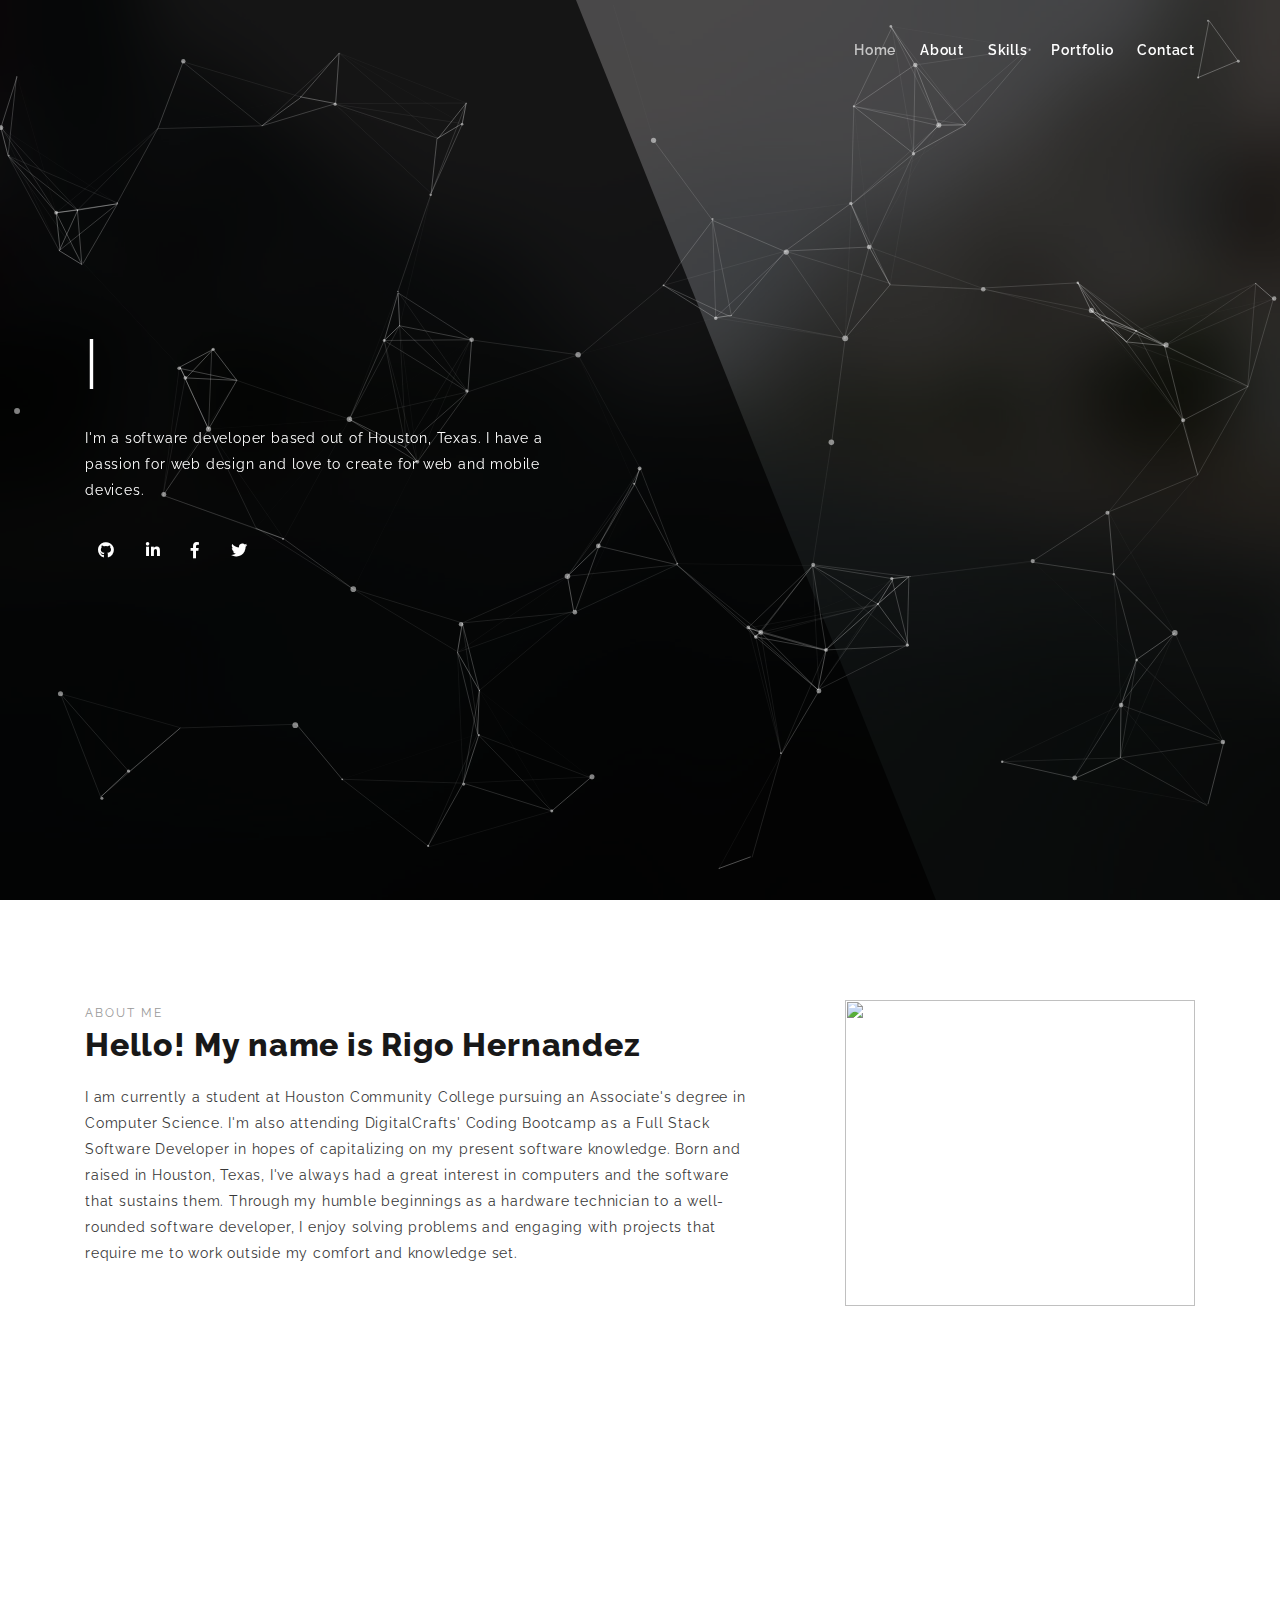
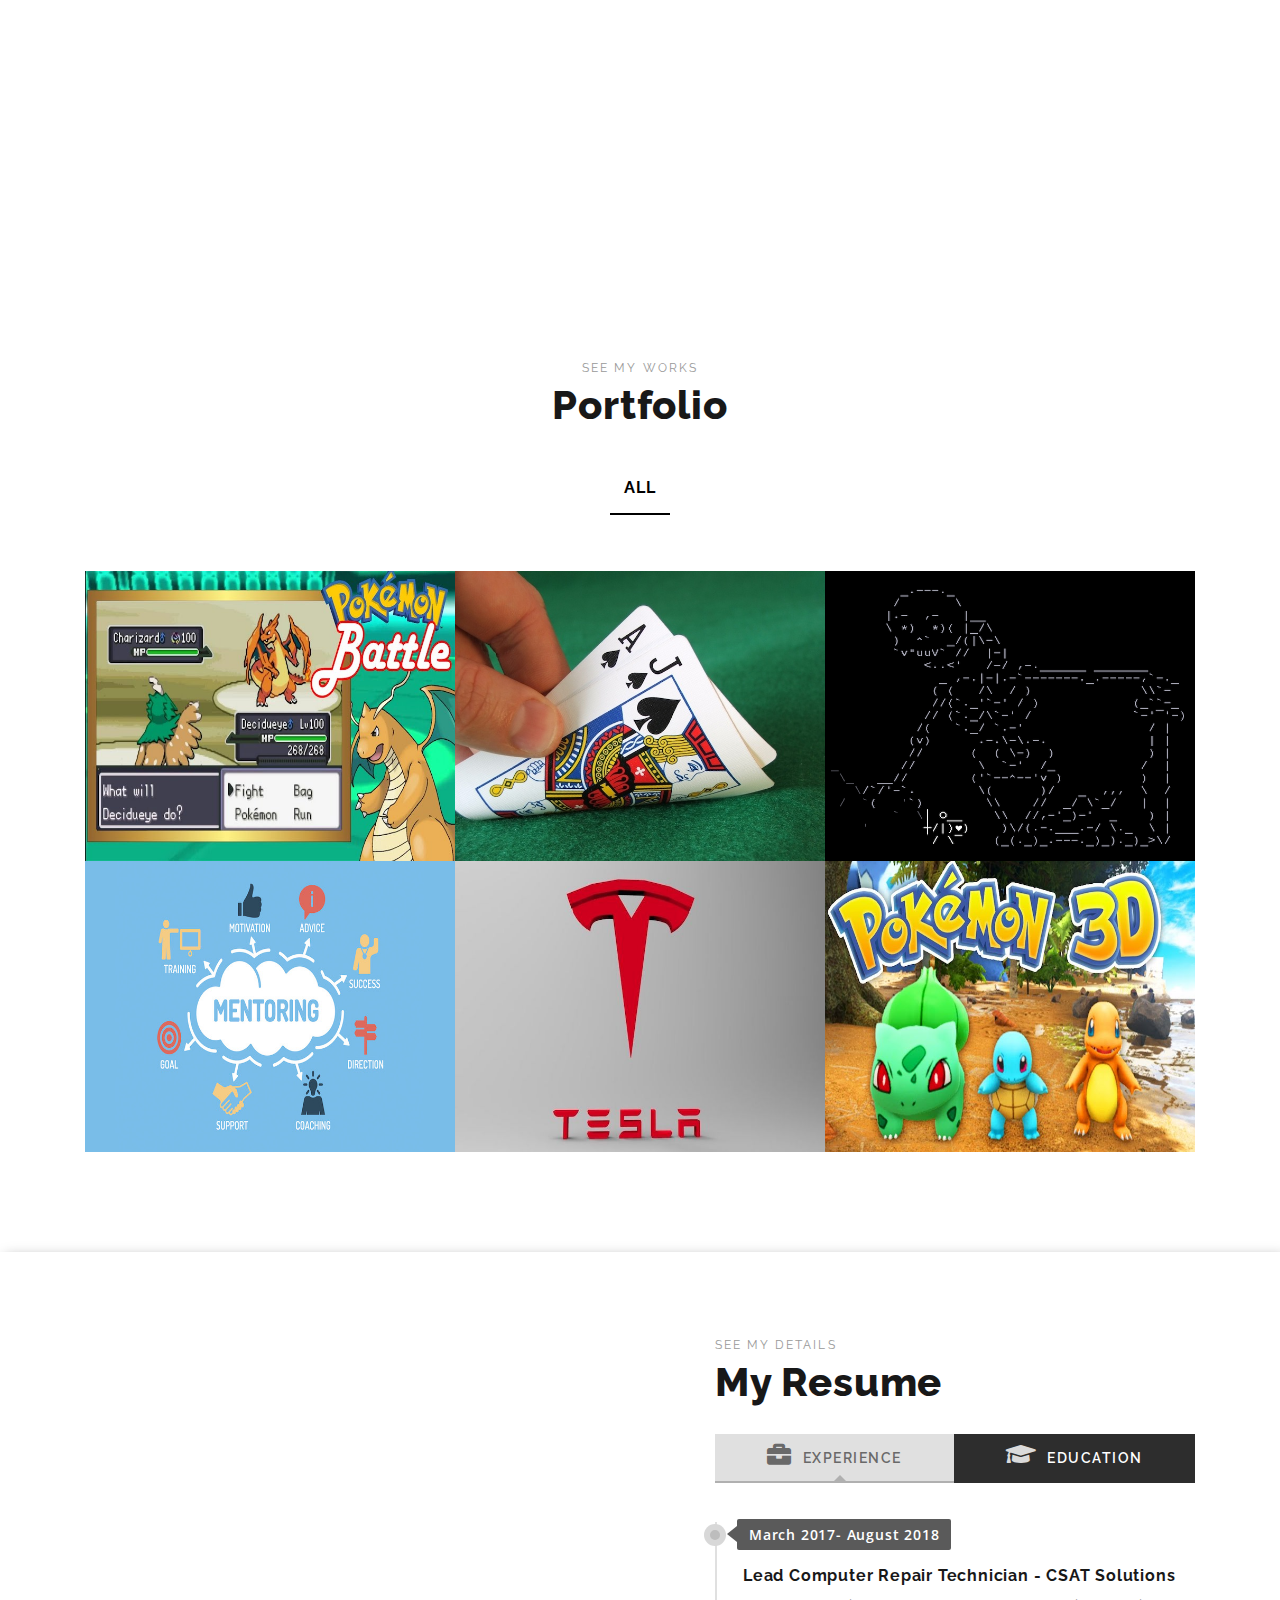
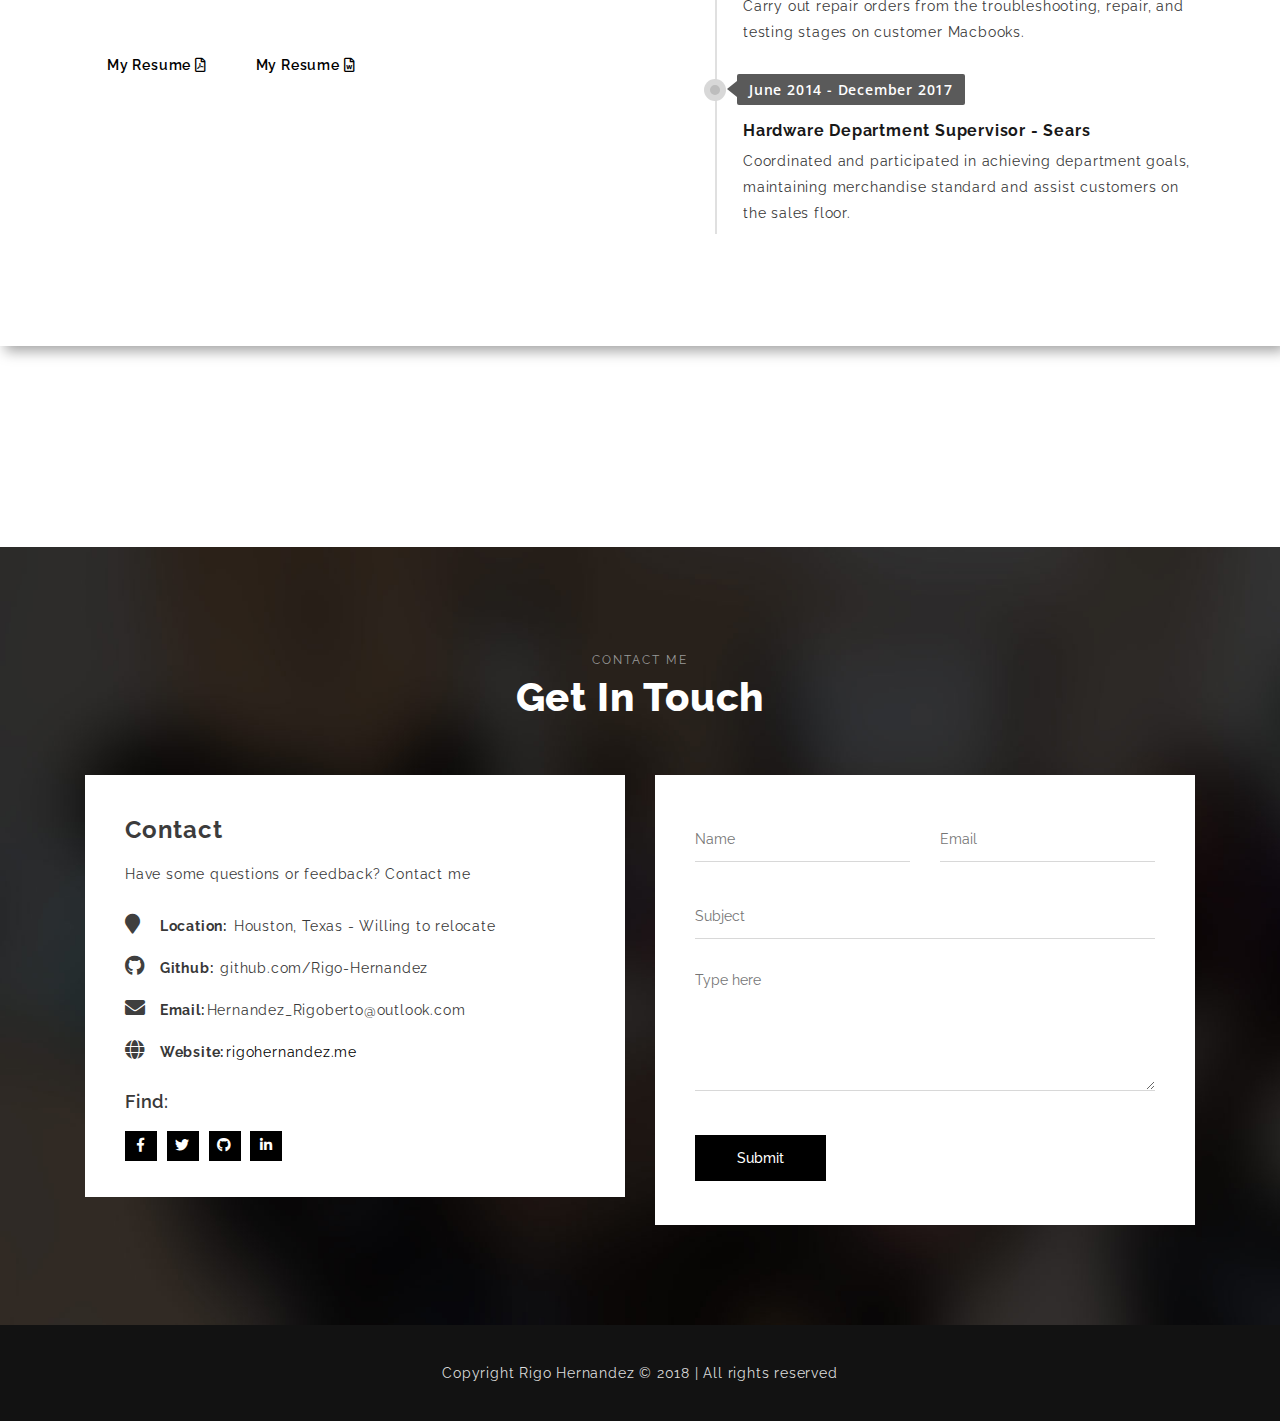
==== Portfolio/index.html @ 1bea9c2d "PDF" ====
<!DOCTYPE html>
<html lang="en">

<head>
    <meta charset="utf-8">
    <meta http-equiv="X-UA-Compatible" content="IE=edge">
    <meta name="viewport" content="width=device-width, initial-scale=1.0">
    <meta name="description" content="Avita is a personal portfolio HTML template with clean and elegant design">
    <meta name="keywords" content="dark, html, one page, bootstrap,design, creative, onepage, clean, modern,blog,business,parallax">
    <title>Rigo Hernandez.</title>
    <!--css styles-->
    <link rel="stylesheet" href="css/bootstrap.min.css">
    <link rel="stylesheet" href="css/font-awesome.min.css">
    <link rel="stylesheet" href="css/magnific-popup.css">
    <link rel="stylesheet" href="css/lightbox.css">
    <link href="https://fonts.googleapis.com/css?family=Open+Sans:400,400i,600,600i,700,700i,800,800i%7CRaleway:400,400i,500,500i,600,600i,700,700i,800,800i" rel="stylesheet">
    <link rel="stylesheet" href="css/owl.carousel.min.css">
    <link rel="stylesheet" href="css/owl.theme.default.css">
    <link rel="stylesheet" href="css/slicknav.min.css">
    <link rel="stylesheet" href="css/reset.css">
    <link rel="stylesheet" href="css/style.css">
    <link rel="stylesheet" href="css/responsive.css">
    <link rel="stylesheet" href="css/animate.min.css">
    <link rel="stylesheet" href="https://cdn.rawgit.com/konpa/devicon/df6431e323547add1b4cf45992913f15286456d3/devicon.min.css">
    <!---title logo icon-->
    <link rel="shortcut icon" href="images/code.svg" />
    <!-- Respond.js IE8 support media queries -->
    <!--[if lt IE 9]>
            <script src="https://oss.maxcdn.com/respond/1.4.2/respond.min.js"></script>
    <![endif]-->
</head>


<body>
    <!-- Start Preloader -->
    <div class="preloader">
        <div class="preloader-img"></div>
    </div>
    <!-- End Preloader -->

    <!-- Start scroll-top button -->
    <div id="scroll-top-area">
        <a href="#"><span>Scroll Top</span><i class="fas fa-arrow-right"></i></a>
    </div>
    <!-- End scroll-top button -->

    <!--Start Header-->
    <header>
        <div class="container">
            <div class="row">
                <div class="col-md-3">
                    <!-- <a href="index.html" class="logo"> -->
                        <!-- <img src="images/name.gif" data-dark="images/Rigo.png" alt="logo"> -->
                    <!-- </a> -->
                </div>
                <div class="col-md-9">
                    <nav class="menu single-page-nav" id="menu">
                        <ul>
                            <li><a class="home" href="#welcome-area">Home</a></li>
                            <li><a href="#about">About</a></li>
                            <li><a href="#service">Skills</a></li>
                            <li><a href="#portfolio">Portfolio</a></li>
                            <!-- <li><a href="#client-testimonial">Testimonial</a></li> -->
                            <!-- <li><a href="#blog">Blog</a></li> -->
                            <li><a href="#contact">Contact</a></li>
                        </ul>
                    </nav>
                </div>
            </div>
        </div>
    </header>
    <!--End Header-->

    <!--Start Welcome Section-->
    <section class="welcome-area animated-text" id="welcome-area">
        <div class="particle particle-default-bg">
            <div id="particles-js"></div>
            <div class="bg-overlay"></div>
            <div class="welcome-overlay"></div>
            <div class="display-table">
                <div class="display-content">
                    <div class="container">
                        <div class="row">
                            <div class="col-md-12">
                                <div class="welcome-text">
                                    <div class="type-wrap">
                                        <div id="typed-strings">
                                            <h1>I'm <span>Rigo Hernandez</span></h1>
                                            <h1>I'm a <span>Full Stack Developer</span></h1>
                                        </div>
                                        <span id="typed"></span>
                                    </div>
                                    <p>
                                        I'm a software developer based out of Houston, Texas. I have a passion for web design and love to create for web and mobile devices.</p>
                                    <div class="social-icons">
                                        <a href="https://github.com/Rigo-Hernandez"><i class="fab fa-github"></i></a>
                                        <a href="https://www.linkedin.com/in/rigo-hernandez-75509217a/"><i class="fab fa-linkedin-in"></i></a>
                                        <a href="https://www.facebook.com/rigo.hernandez.7509"><i class="fab fa-facebook-f"></i></a>
                                        <a href="https://twitter.com/Rigo_Hernandez2"><i class="fab fa-twitter"></i></a>
                                    </div>
                                </div>
                            </div>
                        </div>
                    </div>
                </div>
            </div>
        </div>
    </section>
    <!--End Welcome Section-->

    <!--Start About Section-->
    <section class="about padding-style1" id="about">
        <div class="container">
            <div class="row">
                <div class="col-lg-8 col-md-12">
                    <div class="about-text">
                        <p class="title-small">ABOUT ME</p>
                        <h4 class="section-title">
                            Hello! My name is Rigo Hernandez
                        </h4>
                        <p class="about-text">
                            I am currently a student at Houston Community College pursuing an Associate's degree in Computer Science. I'm also attending DigitalCrafts' Coding Bootcamp as a Full Stack Software Developer in hopes of capitalizing on my present software knowledge. Born and raised in Houston, Texas, I've always had a great interest in computers and the software that sustains them. Through my humble beginnings as a hardware technician to a well-rounded software developer, I enjoy solving problems and engaging with projects that require me to work outside my comfort and knowledge set.
                        </p>
                        <!-- <div class="skills">
                            <div class="progressbar-area">
                                <h6>Html</h6>
                                <div class="progress">
                                    <div class="progress-bar prog1" role="progressbar" aria-valuenow="80" aria-valuemin="0" aria-valuemax="100" data-progress="80%">
                                        <span>80%</span>
                                    </div>
                                </div>
                                <h6>Css</h6>
                                <div class="progress">
                                    <div class="progress-bar prog2" role="progressbar" aria-valuenow="90" aria-valuemin="0" aria-valuemax="100" data-progress="94%">

                                        <span>90%</span>
                                    </div>
                                </div>
                                <h6>JavaScript</h6>
                                <div class="progress">
                                    <div class="progress-bar prog3" role="progressbar" aria-valuenow="86" aria-valuemin="0" aria-valuemax="100" data-progress="86%">

                                        <span>86%</span>
                                    </div>
                                </div>
                            </div>
                        </div> -->
                    </div>
                </div>
                <div class="col-lg-4 col-md-12">
                    <div class="about-img">
                        <img src="images/Profilepic.png" alt="" class="img-responsive">
                        <div class="img-overlay"></div>
                    </div>
                </div>
            </div>
        </div>
    </section>
    <!--End About Section-->


    <!--Start Services Section-->
    <section class="service padding-style1" id="service">
            <h4 style="padding-left: 45%" class="section-title">Skills</h4>
        <div id="skills" class="container">
            <i id="skills" class="devicon-javascript-plain colored "></i>
            <i id="skills" class="devicon-jquery-plain-wordmark colored"></i>
            <i id="skills" class="devicon-postgresql-plain-wordmark colored"></i>
            <i id="skills" class="devicon-nodejs-plain colored"></i>
            <i id="skills" class="devicon-amazonwebservices-plain-wordmark colored"></i>
            <i id="skills" class="devicon-react-original-wordmark colored"></i>
            <br>
            <div id="skills2" class="container"></div>
            <i id="skills" class="devicon-html5-plain-wordmark colored"></i>
            <i id="skills" class="devicon-css3-plain-wordmark colored"></i>
            <i id="skills" class="devicon-python-plain-wordmark colored"></i>
            <i id="skills" class="devicon-express-original-wordmark"></i>
            <i id="skills" class="devicon-swift-plain colored"></i>
            <i id="skills" class="devicon-bootstrap-plain-wordmark colored"></i>
            <div class="row">
                <div class="col-md-12 col-xl-12">
                    <div class="service-header">
                        <!-- <p class="title-small">WHAT I DO</p> -->
                        <!-- <h4 class="section-title">Skills</h4> -->
                        <!-- <p>Sed ut perspiciatis unde omnis iste natus error sit voluptatem accusantium doloremque laudantium totam rem aperiam eaque ipsa quae ab illo inventore veritatis et quasi architecto beatae.</p>
                            <a href="#portfolio" class="btn-style3 service-btn">SEE MY WORKS</a> -->
                    </div>
                </div>
                <!-- <div class="col-md-6"> -->
                    <!---->
                    <!-- <div id="owl-demo-service" class="owl-carousel owl-theme"> -->
                        <!--Start Service Single Item area-->
                        <!-- <div class="item">
                            <div class="service-item">
                                <span><i class="fa fa-pen" aria-hidden="true"></i></span>
                                <p class="content-title">Web Design</p>
                                <div class="content-description">
                                    <p>Lorem ipsum dolor sit amet consectetur adipiscing elit</p>
                                </div>
                            </div>
                        </div> -->
                        <!--End Service Single Item area-->
                        <!--Start Service Single Item area-->
                        <!-- <div class="item">
                            <div class="service-item">
                                <span><i class="fa fa-leaf" aria-hidden="true"></i></span>
                                <p class="content-title">Logo Design</p>
                                <div class="content-description">
                                    <p>Lorem ipsum dolor sit amet consectetur adipiscing elit</p>
                                </div>
                            </div>
                        </div> -->
                        <!--End Service Single Item area-->
                        <!--Start Service Single Item area-->
                        <!-- <div class="item">
                            <div class="service-item">
                                <span><i class="fa fa-camera" aria-hidden="true"></i></span>
                                <p class="content-title">Photography</p>
                                <div class="content-description">
                                    <p>Lorem ipsum dolor sit amet consectetur adipiscing elit</p>
                                </div>
                            </div>
                        </div> -->
                        <!--End Service Single Item area-->
                        <!--Start Service Single Item area-->
                        <!-- <div class="item">
                            <div class="service-item">
                                <span><i class="fa fa-cube" aria-hidden="true"></i></span>
                                <p class="content-title">Branding</p>
                                <div class="content-description">
                                    <p>Lorem ipsum dolor sit amet consectetur adipiscing elit</p>
                                </div>
                            </div>
                        </div> -->
                        <!--End Service Single Item area-->
                    <!-- </div> -->

                <!-- </div> -->
            </div>
        </div>
    </section>
    <!--End Services Section-->


    <!--Start Portfolio Section-->
    <section class="portfolio padding-style1" id="portfolio">
        <div class="portfolio-header">
            <p class="title-small">SEE MY WORKS</p>
            <h4 class="section-title">Portfolio</h4>
        </div>
        <div class="portfolio-content">
            <div class="container">
                <div class="row">
                    <div class="col-md-12 col-sm-12">
                        <div class="portfolio-content-head">
                            <ul class="controls">
                                <li class="filter" data-filter="all">ALL</li>
                                <!-- <li class="filter" data-filter=".design">DESIGN</li>
                                <li class="filter" data-filter=".development">DEVELOPMENT</li>
                                <li class="filter" data-filter=".plugin">PLUGIN</li>
                                <li class="filter" data-filter=".photography">PHOTOGRAPHY</li> -->
                            </ul>
                        </div>
                    </div>
                    <div class="col-md-12 col-sm-12 col-xs">
                        <div class="portfolio-content-items">
                            <div class="row">
                                <div class="col-md-4 col-sm-6 col-xs-12 mix design">
                                    <div class="portfolio-item">
                                        <div class="portfolio-img">
                                            <img src="images/portfolio/pokemon.jpg" alt="portfolio" class="img-responsive">
                                        </div>
                                        <div class="portfolio-overlay">
                                            <div class="overlay-content">
                                                <div class="overlay-content-item">
                                                    <p class="category">Pokemon Arena is a turn-based pokemon battle simulator built with JavaScript and REST APIs</p>
                                                    <a href="https://github.com/Rigo-Hernandez/Pokemon-Arena">
                                                        <div class="magnify-icon">
                                                            <p><span><i class="fa fa-link" aria-hidden="true"></i></span></p>
                                                        </div>
                                                    </a>
                                                    <a href="images/portfolio/pokemonBattle.png" data-lightbox="image-1">
                                                        <div class="magnify-icon">
                                                            <p><span><i class="fa fa-search" aria-hidden="true"></i></span></p>
                                                        </div>
                                                    </a>
                                                </div>
                                            </div>
                                        </div>
                                    </div>
                                </div>
                                <div class="col-md-4 col-sm-6 col-xs-12 mix plugin">
                                    <div class="portfolio-item">
                                        <div class="portfolio-img">
                                            <img src="images/portfolio/Blackjack21.jpg" alt="portfolio" class="img-responsive">
                                        </div>
                                        <div class="portfolio-overlay">
                                            <div class="overlay-content">
                                                <div class="overlay-content-item">
                                                    <p class="category">A simple blackjack game built with JavaScript and jQuery</p>
                                                    <a href="https://github.com/Rigo-Hernandez/Blackjack">
                                                        <div class="magnify-icon">
                                                            <p><span><i class="fa fa-link" aria-hidden="true"></i></span></p>
                                                        </div>
                                                    </a>
                                                    <a href="images/portfolio/Blackjack.png" data-lightbox="image-2">
                                                        <div class="magnify-icon">
                                                            <p><span><i class="fa fa-search" aria-hidden="true"></i></span></p>
                                                        </div>
                                                    </a>
                                                </div>
                                            </div>
                                        </div>
                                    </div>
                                </div>
                                <div class="col-md-4 col-sm-6 col-xs-12 mix photography">
                                    <div class="portfolio-item">
                                        <div class="portfolio-img">
                                            <img src="images/portfolio/RPGcover.png" alt="portfolio" class="img-responsive">
                                        </div>
                                        <div class="portfolio-overlay">
                                            <div class="overlay-content">
                                                <div class="overlay-content-item">
                                                    <p class="category">A simple RPG game built using Python and Pygame </p>
                                                    <a href="https://github.com/Rigo-Hernandez/RPG">
                                                        <div class="magnify-icon">
                                                            <p><span><i class="fa fa-link" aria-hidden="true"></i></span></p>
                                                        </div>
                                                    </a>
                                                    <a href="images/portfolio/RPG.png" data-lightbox="image-3">
                                                        <div class="magnify-icon">
                                                            <p><span><i class="fa fa-search" aria-hidden="true"></i></span></p>
                                                        </div>
                                                    </a>
                                                </div>
                                            </div>
                                        </div>
                                    </div>
                                </div>
                                <div class="col-md-4 col-sm-6 col-xs-12 mix design">
                                    <div class="portfolio-item">
                                        <div class="portfolio-img">
                                            <img src="images/portfolio/Mentoring.jpg" alt="portfolio" class="img-responsive">
                                        </div>
                                        <div class="portfolio-overlay">
                                            <div class="overlay-content">
                                                <div class="overlay-content-item">
                                                    <p class="category">WeMentor is social platform that assist high school students in finding a mentor built with JavaScript, PostgreSQL, Socket.IO and Passport.</p>
                                                    <a href="https://github.com/Rigo-Hernandez/Full-Stack-Project">
                                                        <div class="magnify-icon">
                                                            <p><span><i class="fa fa-link" aria-hidden="true"></i></span></p>
                                                        </div>
                                                    </a>
                                                    <a href="images/portfolio/MentorSite.png" data-lightbox="image-4">
                                                        <div class="magnify-icon">
                                                            <p><span><i class="fa fa-search" aria-hidden="true"></i></span></p>
                                                        </div>
                                                    </a>
                                                </div>
                                            </div>
                                        </div>
                                    </div>
                                </div>
                                <div class="col-md-4 col-sm-6 col-xs-12 mix development">
                                    <div class="portfolio-item">
                                        <div class="portfolio-img">
                                            <img src="images/portfolio/Tesla.jpg" alt="portfolio" class="img-responsive">
                                        </div>
                                        <div class="portfolio-overlay">
                                            <div class="overlay-content">
                                                <div class="overlay-content-item">
                                                    <p class="category">A Tesla mockup page built using JavaScript, Express, EJS, and Socket.io</p>
                                                    <a href="https://github.com/Rigo-Hernandez/Express">
                                                        <div class="magnify-icon">
                                                            <p><span><i class="fa fa-link" aria-hidden="true"></i></span></p>
                                                        </div>
                                                    </a>
                                                    <a href="images/portfolio/Teslapage.png" data-lightbox="image-5">
                                                        <div class="magnify-icon">
                                                            <p><span><i class="fa fa-search" aria-hidden="true"></i></span></p>
                                                        </div>
                                                    </a>
                                                </div>
                                            </div>
                                        </div>
                                    </div>
                                </div>
                                <div class="col-md-4 col-sm-6 col-xs-12 mix development">
                                    <div class="portfolio-item">
                                        <div class="portfolio-img">
                                            <img src="images/portfolio/pokemon3d.jpg" alt="portfolio" class="img-responsive">
                                        </div>
                                        <div class="portfolio-overlay">
                                            <div class="overlay-content">
                                                <div class="overlay-content-item">
                                                    <p class="category">Poke3D is an iOS augmented reality application using ARkit2 and Swift. </p>
                                                    <a href="https://github.com/Rigo-Hernandez/Poke3D">
                                                        <div class="magnify-icon">
                                                            <p><span><i class="fa fa-link" aria-hidden="true"></i></span></p>
                                                        </div>
                                                    </a>
                                                    <a href="images/portfolio/Poke3D.PNG" data-lightbox="image-6">
                                                        <div class="magnify-icon">
                                                            <p><span><i class="fa fa-search" aria-hidden="true"></i></span></p>
                                                        </div>
                                                    </a>
                                                </div>
                                            </div>
                                        </div>
                                    </div>
                                </div>
                            </div>
                        </div>
                    </div>
                </div>
            </div>
        </div>
    </section>
    <!--End Portfolio Section-->


    <!--Start Personal-detail Section-->
    <section class="personal-detail" id="personal-detail">
        <div class="detail-container">
            <div class="personal-detail-content">
                <div class="detail-overlay"></div>
                <div class="container">
                    <div class="row">
                        <div class="col-md-6 col-sm-12">
                            <div class="details-heading-area">
                                <div class="detail-table-row">
                                    <div class="detail-table-cell">
                                        <h4>Need a copy?</h4>
                                        <p>Below you can download a copy of my resume, I have attached a PDF and Word version for your convenience. </p>
                                        <a href="/Portfolio/FInal Resume/Hernandez, Rigo Updated.pdf" download="Rigo Resume PDF" class="btn-style3 resume-btn">My Resume  <i class="far fa-file-pdf"></i></a>
                                        <a href="/Portfolio/FInal Resume/Hernandez, Rigo Updated.docx" download="Rigo Resume Word" class="btn-style3 resume-btn">My Resume  <i class="far fa-file-word"></i></a>
                                    </div>
                                </div>
                            </div>
                        </div>
                        <div class="col-md-6 col-sm-12">
                            <div class="detail-content-area padding-style2">
                                <div class="detail-header">
                                    <p class="title-small">SEE MY DETAILS</p>
                                    <h4 class="section-title">My Resume</h4>
                                </div>
                                <div class="detail-contents">
                                    <nav>
                                        <div class="nav nav-tabs nav-fill" id="nav-tab" role="tablist">
                                            <a class="nav-item nav-link active" id="nav-home-tab" data-toggle="tab" href="#nav-home" role="tab" aria-controls="nav-home" aria-selected="true"><i class="fas fa-briefcase"></i>Experience</a>
                                            <a class="nav-item nav-link" id="nav-profile-tab" data-toggle="tab" href="#nav-profile" role="tab" aria-controls="nav-profile" aria-selected="false"><i class="fas fa-graduation-cap"></i>Education</a>
                                        </div>
                                    </nav>
                                    <div class="tab-content detail-tab">
                                        <div class="tab-pane fade show active" id="nav-home" role="tabpanel" aria-labelledby="nav-home-tab">
                                            <div class="detail-item">
                                                <span class="deatil-year">March 2017- August 2018</span>
                                                <h6 class="deatil-title">Lead Computer Repair Technician - CSAT Solutions</h6>
                                                <p class="detail-text">Carry out repair orders from the troubleshooting, repair, and testing stages on customer Macbooks.</p>
                                            </div>
                                            <div class="detail-item">
                                                <span class="deatil-year">June 2014 - December 2017</span>
                                                <h6 class="deatil-title">Hardware Department Supervisor - Sears</h6>
                                                <p class="detail-text">Coordinated and participated in achieving department goals, maintaining merchandise standard and assist customers on the sales floor.</p>
                                            </div>
                                        </div>
                                        <div class="tab-pane fade" id="nav-profile" role="tabpanel" aria-labelledby="nav-profile-tab">
                                            <div class="detail-item">
                                                <span class="deatil-year">2018 - Current</span>
                                                <h6 class="deatil-title">DigitalCrafts - Coding Bootcamp</h6>
                                                <p class="detail-text">Immersive 16 week full stack web development coding bootcamp in Houston, Texas.</p>
                                            </div>
                                            <div class="detail-item">
                                                <span class="deatil-year">2017- Current</span>
                                                <h6 class="deatil-title">Houston Community College</h6>
                                                <p class="detail-text">Current student pursuing his associate's degree in Computer Science.</p>
                                            </div>
                                        </div>
                                    </div>
                                </div>
                            </div>
                        </div>
                    </div>
                </div>
            </div>
        </div>
    </section>
    <!--End personal-detail Section-->


    <!--Start Client Testimonial Section Area-->
    <!-- <section class="client-testimonial padding-style1" id="client-testimonial">
        <div class="testimonial-header">
            <p class="title-small">TESTIMONIAL</p>
            <h4 class="section-title">What People Say</h4>
        </div>
        <div class="client-area">
            <div class="container">
                <div class="row">
                    <div id="owl-demo-testimonial" class="owl-carousel owl-theme"> -->
                        <!--Start Client Single design area-->
                        <!-- <div class="item">
                            <div class="client-img">
                                <img src="images/client/img1.jpg" alt="client">
                            </div>
                            <div class="testimonial-content">
                                <div class="quote-text">
                                    <p>
                                        <i class="fa fa-quote-left" aria-hidden="true"></i>
                                        <span>Facilisis eu iaculis suspendisse congue auctor parturient consectetur nec gravida parturient.</span>
                                        <i class="fa fa-quote-right" aria-hidden="true"></i>
                                    </p>
                                    <div class="client-identity">
                                        <p class="name">OLIVIA GOMEZ</p>
                                    </div>
                                </div>
                            </div>
                        </div> -->
                        <!--End Client Single design area-->
                        <!--Start Client Single design area-->
                        <!-- <div class="item">
                            <div class="client-img">
                                <img src="images/client/img2.jpg" alt="client">
                            </div>
                            <div class="testimonial-content">
                                <div class="quote-text">
                                    <p>
                                        <i class="fa fa-quote-left" aria-hidden="true"></i>
                                        <span>Facilisis eu iaculis suspendisse congue auctor parturient consectetur nec gravida parturient.</span>
                                        <i class="fa fa-quote-right" aria-hidden="true"></i>
                                    </p>
                                    <div class="client-identity">
                                        <p class="name">JOHN GOMEZ</p>
                                    </div>
                                </div>
                            </div>
                        </div> -->
                        <!--End Client Single design area-->
                        <!--Start Client Single design area-->
                        <!-- <div class="item">
                            <div class="client-img">
                                <img src="images/client/img3.jpg" alt="client">
                            </div>
                            <div class="testimonial-content">
                                <div class="quote-text">
                                    <p>
                                        <i class="fa fa-quote-left" aria-hidden="true"></i>
                                        <span>Facilisis eu iaculis suspendisse congue auctor parturient consectetur nec gravida parturient.</span>
                                        <i class="fa fa-quote-right" aria-hidden="true"></i>
                                    </p>
                                    <div class="client-identity">
                                        <p class="name">SILVIA GOMEZ</p>
                                    </div>
                                </div>
                            </div>
                        </div> -->
                        <!--End Client Single design area-->
                        <!--Start Client Single design area-->
                        <!-- <div class="item">
                            <div class="client-img">
                                <img src="images/client/img1.jpg" alt="client">
                            </div>
                            <div class="testimonial-content">
                                <div class="quote-text">
                                    <p>
                                        <i class="fa fa-quote-left" aria-hidden="true"></i>
                                        <span>Facilisis eu iaculis suspendisse congue auctor parturient consectetur nec gravida parturient.</span>
                                        <i class="fa fa-quote-right" aria-hidden="true"></i>
                                    </p>
                                    <div class="client-identity">
                                        <p class="name">OLIVIA GOMEZ</p>
                                    </div>
                                </div>
                            </div>
                        </div> -->
                        <!--End Client Single design area-->
                        <!--Start Client Single design area-->
                        <!-- <div class="item">
                            <div class="client-img">
                                <img src="images/client/img2.jpg" alt="client">
                            </div>
                            <div class="testimonial-content">
                                <div class="quote-text">
                                    <p>
                                        <i class="fa fa-quote-left" aria-hidden="true"></i>
                                        <span>Facilisis eu iaculis suspendisse congue auctor parturient consectetur nec gravida parturient.</span>
                                        <i class="fa fa-quote-right" aria-hidden="true"></i>
                                    </p>
                                    <div class="client-identity">
                                        <p class="name">JOHN GOMEZ</p>
                                    </div>
                                </div>
                            </div>
                        </div> -->
                        <!--End Client Single design area-->
                        <!--Start Client Single design area-->
                        <!-- <div class="item">
                            <div class="client-img">
                                <img src="images/client/img3.jpg" alt="client">
                            </div>
                            <div class="testimonial-content">
                                <div class="quote-text">
                                    <p>
                                        <i class="fa fa-quote-left" aria-hidden="true"></i>
                                        <span>Facilisis eu iaculis suspendisse congue auctor parturient consectetur nec gravida parturient.</span>
                                        <i class="fa fa-quote-right" aria-hidden="true"></i>
                                    </p>
                                    <div class="client-identity">
                                        <p class="name">SILVIA GOMEZ</p>
                                    </div>
                                </div>
                            </div>
                        </div> -->
                        <!--End Client Single design area-->
                    <!-- </div>
                </div>
            </div>
        </div>
    </section> -->
    <!--End Client Testimonial Section Area-->


    <!--Start FunFact Section Area-->
    <section class="fun-fact fun-area padding-style1" id="fun-fact">
        <div class="container">
            <div class="row">
                <div class="col-xs-12 col-sm-6 col-md-3">
                    <!--Start fun-item Area-->
                    <!-- <div class="fun-item">
                        <div class="count item-one">
                            <h3><span class="counter">15</span></h3>
                            <span class="count-underline"></span>
                            <h6>Awards Received</h6>
                        </div>
                    </div> -->
                    <!--End fun-item Area-->
                </div>
                <div class="col-xs-12 col-sm-6 col-md-3">
                    <!--Start fun-item Area-->
                    <!-- <div class="fun-item">
                        <div class="count item-two">
                            <h3><span class="counter">250</span></h3>
                            <span class="count-underline"></span>
                            <h6>Projects Finished</h6>
                        </div>
                    </div> -->
                    <!--End fun-item Area-->
                </div>
                <div class="col-xs-12 col-sm-6 col-md-3">
                    <!--Start fun-item Area-->
                    <!-- <div class="fun-item">
                        <div class="count item-three">
                            <h3><span class="counter">3000</span></h3>
                            <span class="count-underline"></span>
                            <h6>Happy Clients</h6>
                        </div>
                    </div> -->
                    <!--End fun-item Area-->
                </div>
                <div class="col-xs-12 col-sm-6 col-md-3">
                    <!--Start fun-item Area-->
                    <!-- <div class="fun-item">
                        <div class="count item-four">
                            <h3><span class="counter">503</span></h3>
                            <span class="count-underline"></span>
                            <h6>Downloads</h6>
                        </div>
                    </div> -->
                    <!--End fun-item Area-->
                </div>
            </div>
        </div>
    </section>
    <!--End FunFact Section Area-->


    <!--Start Blog Section Area-->
    <!-- <section class="blog padding-style1" id="blog">
        <div class="blog-header">
            <p class="title-small">SEE MY BLOG</p>
            <h4 class="section-title">Latest News</h4>
        </div>
        <div class="blog-content">
            <div class="container">
                <div class="row">
                    <div class="col-md-12 col-sm-12">
                        <div class="blog-single-item blog-item-margin row">
                            <div class="blog-img left col-md-12 col-lg-6">
                                <img src="images/blog/blog-img1.jpg" alt="blog1" class="img-responsive">
                            </div>
                            <div class="blog-text col-md-12 col-lg-6">
                                <p class="blog-title">Single Blog Post Title Goes Here</p>
                                <p class="blog-detail">
                                    <span>Date:</span>09-11-18
                                    <span>|</span> Posted By <span>Kevin Watson</span>
                                </p>
                                <p class="blog-description">Lorem ipsum dolor sit amet, consectetur adipiscing elit, sed do eiusmod tempor incididunt ut labore et dolore magna aliqua. Ut enim ad minim veniam, quis nostrud exercitation ullamco laboris eiusmod tempor incididunt ut labore et dolore magna aliqua...
                                </p>
                                <a href="#" class="read-more">READ MORE<i class="fas fa-angle-double-right"></i></a>
                            </div>
                        </div>
                    </div>
                </div>
                <div class="row">
                    <div class="col-md-12 col-sm-12">
                        <div class="blog-single-item blog-item-margin row">
                            <div class="blog-text col-md-12 col-lg-6">
                                <p class="blog-title">Single Blog Post Title Goes Here</p>
                                <p class="blog-detail">
                                    <span>Date:</span>09-11-18
                                    <span>|</span> Posted By <span>Kevin Watson</span>
                                </p>
                                <p class="blog-description">Lorem ipsum dolor sit amet, consectetur adipiscing elit, sed do eiusmod tempor incididunt ut labore et dolore magna aliqua. Ut enim ad minim veniam, quis nostrud exercitation ullamco laboris eiusmod tempor incididunt ut labore et dolore magna aliqua...
                                </p>
                                <a href="#" class="read-more">READ MORE<i class="fas fa-angle-double-right"></i></a>
                            </div>
                            <div class="blog-img right col-md-12 col-lg-6">
                                <img src="images/blog/blog-img2.jpg" alt="blog1" class="img-responsive">
                            </div>
                        </div>
                    </div>
                </div>
            </div>
        </div>
    </section> -->
    <!--End Blog Section Area-->


    <!--Start Newsletter Section-->
    <!-- <section class="newsletter" id="newsletter">
        <div class="container">
            <div class="row">
                <div class="newsletter-form">
                    <form id="mc-form">
                        <input type="email" id="mc-email" class="newsletter-email" placeholder="Type your email here">
                        <button type="submit" class="submit-btn btn-style2">
                            <span>Subscribe</span>
                        </button>
                        <label for="mc-email"></label>
                    </form>
                </div>
            </div>
        </div>
    </section> -->
    <!--End Newsletter Section-->

    <!--Start Contact Section-->
    <section class="contact padding-style1" id="contact">
        <div class="contact-header">
            <p class="title-small">CONTACT ME</p>
            <h4 class="section-title">Get In Touch</h4>
        </div>
        <div class="contact-content">
            <div class="container">
                <div class="row">
                    <div class="col-lg-6 col-md-12 col-sm-12">
                        <div class="contact-detail">
                            <h6>Contact</h6>
                            <p class="contact-text">Have some questions or feedback? Contact me  </p>
                            <p class="adress">
                                <i class="fa fa-map-marker" aria-hidden="true"></i>
                                <span>Location:</span>
                                <span class="adress-loc">Houston, Texas - Willing to relocate</span>
                            </p>
                            <p class="phone">
                                <i class="fab fa-github" aria-hidden="true"></i>
                                <span>Github:</span> github.com/Rigo-Hernandez
                            </p>
                            <p class="email">
                                <i class="fas fa-envelope" aria-hidden="true"></i>
                                <span>Email:</span>Hernandez_Rigoberto@outlook.com
                            </p>
                            <p>
                                <i class="fa fa-globe" aria-hidden="true"></i>
                                <span>Website:</span><a href="rigohernandez.me">rigohernandez.me</a>
                            </p>
                            <div class="social-icons">
                                <p>Find:</p>
                                <a href="https://www.facebook.com/rigo.hernandez.7509"><i class="fab fa-facebook-f"></i></a>
                                <a href="https://twitter.com/Rigo_Hernandez2"><i class="fab fa-twitter"></i></a>
                                <a href="https://github.com/Rigo-Hernandez"><i class="fab fa-github"></i></a>
                                <a href="https://www.linkedin.com/in/rigo-hernandez-75509217a/"><i class="fab fa-linkedin-in"></i></a>
                            </div>
                        </div>
                    </div>
                    <div class="col-lg-6 col-md-12 col-sm-12">
                        <div class="contact-form">
                            <form class="contact-form-area" action="contact.php" method="post">
                                <div class="row">
                                    <div class="col-md-6">
                                        <input type="text" name="name" placeholder="Name" id="form-name">
                                    </div>
                                    <div class="col-md-6">
                                        <input type="text" name="email" placeholder="Email" id="form-email">
                                    </div>
                                </div>
                                <div class="row">
                                    <div class="col-md-12">
                                        <input type="text" name="subject" placeholder="Subject" id="form-subject">
                                    </div>
                                </div>
                                <div class="row">
                                    <div class="col-md-12">
                                        <textarea placeholder="Type here" name="message" id="form-message"></textarea>
                                        <input type="submit" class="submit-btn btn-style1 clearfix" value="Submit" id="contact-submit">
                                        <div class="result"></div>
                                    </div>
                                </div>
                            </form>
                        </div>
                    </div>
                </div>
            </div>
        </div>
    </section>
    <!--End Contact Section-->

    <!--Start Footer-->
    <footer>
        <div class="container">
            <div class="row">
                <div class="col-md-12">
                    <div class="copyright">
                        <p>Copyright Rigo Hernandez © 2018 | All rights reserved</p>
                    </div>
                </div>
            </div>
        </div>
    </footer>
    <!--End Footer-->

    <!--javascript-->
    <script src="js/jquery.min.js "></script>
    <script src="js/bootstrap.min.js"></script>
    <script src="js/jquery.slicknav.min.js "></script>
    <script src="js/owl.carousel.min.js "></script>
    <script src="js/particles.min.js"></script>
    <script src="js/app-particle.js"></script>
    <script src="js/jquery.waypoints.min.js "></script>
    <script src="js/jquery.ajaxchimp.min.js "></script>
    <script src="js/lightbox.js "></script>
    <script src="js/typed.min.js "></script>
    <script src="js/mixitup.min.js "></script>
    <script src="js/jquery.counterup.min.js "></script>
    <script src="js/jquery.singlePageNav.min.js "></script>
    <script src="js/main.js"></script>
</body>
---- Portfolio/css/style.css ----
/*------------------------------------
 *Author:FortunaTheme
 *Template:Avita
 *Version:1.0
 *-------------------------------------
 */

/*--------Table of Content----------
* 01.header
* 02.welcome section
* 03.about
* 04.service
* 05.portfolio
* 06.personal-detail
* 06.fun-fact
* 07.testimonial
* 08.blog
* 09.newsletter
* 10.contact
* 11.footer
*----------------------------------
*/

/*-----------------header-----------------*/

header {
  height: 100px;
  line-height: 100px;
  position: fixed;
  z-index: 99;
  width: 100%;
  top: 0;
  background: transparent;
  transition: all 0.4s;
}

header a .logo {
  display: inline-block;
  float: left;
}

header nav {
  float: right;
}

header nav ul li {
  display: inline-block;
  margin-left: -2px;
}

header nav ul li a {
  color: #fff;
  transition: all 0.2s;
  padding: 0px 12px;
  text-align: center;
  display: block;
  margin-left: -3px;
  font-weight: 600;
}

header nav ul li:nth-last-child(1) a {
  padding-right: 0px;
}

header nav ul li a.home.current {
  color: #c5c5c5 !important;
}

header nav ul li a.current {
  color: #8a8a8a !important;
}

header nav ul li a:focus {
  color: #ddd;
}

.slicknav_menu {
  display: none;
  height: 80px;
  background-color: #fff;
}

/*-----------------------welcome section------------------*/
.welcome-area {
  height: 100vh;
}

#skills{
font-size: 14vh;
letter-spacing: 8vh;
max-width: 100%;
white-space: nowrap;
overflow: auto;
line-height: 1.2;
}
#skills2{
  font-size: 14vh;
  letter-spacing: 8vh;
  max-width: 100%;
  white-space: nowrap;
  overflow: auto;
  }

.welcome-area .image-bg {
  position: relative;
  background-size: cover !important;
  background: url("../images/imageBg.jpg");
  width: 100%;
  height: 100%;
  background-repeat: no-repeat;
  background-attachment: fixed;
}
.welcome-area .image-bg .bg-overlay {
  width: 100%;
  height: 100%;
  background: rgba(0, 0, 0, 0.8);
  position: absolute;
  top: 0;
  left: 0;
}

.welcome-area .particle-default-bg {
  position: relative;
  background-size: cover !important;
  background: url("../images/particleBg.jpg");
  width: 100%;
  height: 100%;
  background-repeat: no-repeat;
  background-attachment: fixed;
  z-index: 2;
}

.welcome-area .snow-bg {
  position: relative;
  background-size: cover !important;
  background: url("../images/snowBg.jpg");
  width: 100%;
  height: 100%;
  background-repeat: no-repeat;
  background-attachment: fixed;
  z-index: 2;
}

.welcome-area .square-bg {
  position: relative;
  background-size: cover !important;
  background: url("../images/squareBg.jpg");
  width: 100%;
  height: 100%;
  background-repeat: no-repeat;
  background-attachment: fixed;
  z-index: 2;
}

.welcome-area .bg-overlay {
  width: 100%;
  height: 100%;
  background: rgba(0, 0, 0, 0.7);
  position: absolute;
  top: 0;
  left: 0;
  z-index: 3;
}

.welcome-overlay {
  width: 45%;
  height: 100%;
  background: rgba(0, 0, 0, 0.7);
  position: absolute;
  top: 0;
  left: 0;
  z-index: 2;
}
.welcome-overlay::after {
  content: "";
  width: 0;
  height: 0;
  border-style: solid;
  border-width: 100vh 0 0 40vh;
  border-color: transparent transparent transparent rgba(0, 0, 0, 0.7);
  position: absolute;
  left: 100%;
}

.welcome-area #particles-js {
  width: 100%;
  height: 99%;
  position: absolute;
  z-index: 4;
}

.welcome-area .video-bg {
  position: relative;
  height: 100%;
  width: 100%;
  z-index: 2;
}

.welcome-area .video-bg .bg-overlay {
  width: 100%;
  height: 100%;
  background: rgba(0, 0, 0, 0.7);
  position: absolute;
  top: 0;
  left: 0;
  z-index: 3;
}

.welcome-text {
  color: #fff;
  position: relative;
  z-index: 5;
}

.welcome-text h1,
.welcome-text #typed,
.welcome-text .typed-cursor {
  font-size: 48px;
  color: #fff;
  font-weight: 400;
  display: inline-block;
  line-height: 52px;
}

.welcome-text p {
  color: #fff;
  max-width: 500px;
  margin-bottom: 35px;
}
.welcome-text #typed span {
  font-weight: 700;
}

.welcome-area .type-wrap {
  margin-bottom: 35px;
  margin-top: 50px;
}

.welcome-area #typed {
  white-space: normal;
}

.welcome-text .social-icons a {
  color: #fff;
  font-size: 16px;
  padding: 0px 8px;
}

.welcome-text .social-icons a:hover {
  color: #c2bfbf;
}
.welcome-text .social-icons {
  margin-bottom: 50px;
}

.welcome-text a {
  margin: 0px 5px;
}
/*------------------About-----------------*/
.about h4 {
  text-align: left;
  margin: 0px;
  margin-bottom: 20px;
  font-size: 32px;
  font-weight: 800;
}

.about .title-small {
  text-align: left;
}

.about-text {
  margin-bottom: 40px;
}
.about-img {
  height: 100%;
  width: 100%;
  z-index: 0;
  position: relative;
}
.about-img img {
  height: 100%;
  width: 100%;
  position: relative;
  z-index: 2;
}

.about .img-overlay {
  background: rgba(0, 0, 0, 0.5);
  position: absolute;
  height: 100%;
  width: 100%;
  top: 0;
  z-index: 3;
  visibility: hidden;
  transition: all 0.5s;
  transform: scale(0);
}
.about .img-overlay::before {
  content: "";
  height: 130px;
  width: 130px;
  position: absolute;
  border-top: 1px solid #fff;
  border-left: 1px solid #fff;
  top: 18px;
  left: 18px;
}

.about .img-overlay::after {
  content: "";
  height: 130px;
  width: 130px;
  position: absolute;
  border-bottom: 1px solid #fff;
  border-right: 1px solid #fff;
  bottom: 18px;
  right: 18px;
}

.about-img:hover .img-overlay {
  visibility: visible;
  transform: scale(1);
}

.about .about-text {
  padding-right: 30px;
}

.about .skills {
  max-width: 80%;
}

.about .skills-content .progressbar-area h6 {
  margin-bottom: 21px;
  font-weight: 500;
  color: #6e6e6e;
  font-size: 15px;
}

.about .skills .progress-bar {
  background-color: #000;
  position: relative;
  overflow: visible;
  box-sizing: border-box;
  padding-top: 0;
  padding-left: 10px;
  text-align: left;
  color: #fff;
  box-shadow: none;
  font-size: 10px;
  line-height: 20px;
}

.about .skill-category {
  max-width: 80%;
  margin: 0 auto;
}

.about .skills .progress {
  overflow: visible;
  height: 4px;
  margin-top: 10px;
  margin-bottom: 40px;
  letter-spacing: 1px;
  text-transform: uppercase;
  border-radius: 0;
  background: #d7d7d7;
  box-shadow: none;
  font-weight: 400;
}
.about .skills .progressbar-area h6 {
  margin-bottom: 16px;
  font-weight: 600;
  font-size: 15px;
  color: #333;
}

.about .skills .progress-bar {
  width: 0%;
}
.about .skills .progress-bar span {
  position: absolute;
  top: -28px;
  right: -6px;
  display: inline-block;
  min-width: 25px;
  height: 22px;
  padding: 0 8px;
  text-align: center;
  letter-spacing: 0;
  color: #fff;
  background-color: #333;
  line-height: 21px;
  width: 36px;
}

.about .skills .progress-bar > span::before {
  position: absolute;
  bottom: -4px;
  left: 12px;
  display: block;
  width: 8px;
  height: 8px;
  content: "";
  transform: rotate(45deg);
  background-color: #333;
}
/*-----------------services section-----------------*/

.service {
  background: url("../images/serviceBg.jpg");
  background-size: cover;
  background-repeat: no-repeat;
  background-attachment: fixed;
}

.service .service-content {
  padding-top: 28px;
}

.service-header p {
  text-align: left;
  padding-right: 16px;
  color: #fff;
}

.service-header a {
  margin-top: 24px;
}
.service-header{
  padding-bottom: 25px;

}

.service .section-title {
  text-align: left;
  padding-bottom: 24px;
  text-align: left;
  margin: 0px;
  margin-bottom: 0px;
  margin-bottom: 0px;
  text-transform: capitalize;
  font-weight: 800;
  color: #fff;
}
.service .item {
  margin-left: 20px;
  background: #fff;
  padding: 20px;
}
.service-item {
  background: #fff;
  padding: 11px;
  border-radius: 2px;
  border: 1px solid #ddd;
}

.service .content-title {
  font-weight: 700;
  font-size: 16px;
  color: #424242;
  margin-bottom: 8px;
}

.service-item span {
  width: 62px;
  height: 62px;
  border: 2px solid rgba(101, 101, 101, 0.4);
  display: block;
  margin: 0 auto;
  border-radius: 40px;
  margin-bottom: 12px;
  background: #fcfcfc;
  transition: all 0.5s;
  margin-top: 6px;
}
.service-item i {
  color: #363636;
  line-height: 62px;
  font-size: 20px;
  transition: all 0.5s;
}
.service-item:hover span {
  width: 62px;
  height: 62px;
  border: 2px solid rgba(0, 0, 0, 0.4);
  background: #000;
  cursor: pointer;
}

.service-item:hover i {
  color: #fff;
}

.service .owl-theme .owl-dots .owl-dot span {
  border-radius: 0px;
}
.service .owl-stage-outer {
  margin-bottom: 36px;
  text-align: center;
}

.service .owl-theme .owl-nav [class*="owl-"] {
  color: #000;
  padding: 4px 11px;
  background: #fff;
  border-radius: 0px;
}

/*-----------------------Portfolio section-----------------*/
.portfolio .portfolio-content {
  padding-top: 24px;
}

.portfolio-content-head ul li {
  display: inline-block;
  cursor: pointer;
  padding: 12px 14px;
  font-weight: 700;
  color: #696969;
  margin: 0px 10px;
  transition: all 0.2s;
  font-size: 16px;
}

.portfolio-content-head ul li:hover {
  color: #000;
}

.portfolio .mixitup-control-active {
  color: #000 !important;
  border-bottom: 2px solid #000;
}

.portfolio .mix {
  display: inline-block;
}

.portfolio-item {
  position: relative;
}

.portfolio-content-items .row {
  margin-right: 0px;
  margin-left: 0px;
}

.portfolio-content-items .col-md-4,
.portfolio-content-item .col-sm-4 {
  padding-right: 0px;
  padding-left: 0px;
}

.portfolio-img {
  position: relative;
  z-index: 1;
  transition: all 0.5s;
  overflow: hidden;
}

.portfolio-img img {
  transition: all 0.5s;
  height: auto;
  width: 100%;
}

.portfolio-content-head {
  text-align: center;
  margin-bottom: 56px;
}

.portfolio-item:hover .portfolio-img img {
  transform: rotate(10deg) scale(1.4);
}

.portfolio-overlay {
  position: absolute;
  z-index: 2;
  top: 0;
  background: rgba(0, 0, 0, 0.7);
  width: 100%;
  height: 100%;
  text-align: center;
  visibility: hidden;
  transition: all 0.5s;
  transform: perspective(700px) rotateY(-90deg);
}

.portfolio-item:hover .portfolio-overlay {
  visibility: visible;
  transform: perspective(700px) rotateY(0deg);
}

.portfolio .overlay-content-item {
  transform: translateY(32%);
}

.portfolio-overlay .category {
  font-size: 16px;
  color: #fff;
  font-weight: 600;
  margin: 0 auto;
  width: 100%;
  margin-bottom: 20px;
}

.portfolio-overlay .magnify-icon {
  height: 200px;
  width: 40px;
  margin: 0 5px;
  display: inline-block;
  transition: all 0.25s;
  position: relative;
}

.portfolio .magnify-icon p {
  background: #929292;
  z-index: 10;
  height: 40px;
  width: 40px;
}

.portfolio-overlay .magnify-icon p:hover {
  background: #5f5f5f;
}

.portfolio-overlay .magnify-icon p span i {
  font-size: 15px;
  color: #fff;
  line-height: 40px;
}

/*---------------personal-detail---------------------*/

.personal-detail {
  background: url("../images/detailImg.jpg");
  background-size: cover;
  box-shadow: 5px 5px 13px #a2a2a2;
  background-size: cover;
  background-repeat: no-repeat;
  background-attachment: fixed;
}
.personal-detail .detail-overlay {
  background: #fff;
  position: absolute;
  right: 0;
  width: 50%;
  height: 100%;
}
.personal-detail .personal-detail-content {
  display: inline-block;
  width: 100%;
  position: relative;
}
.personal-detail .details-heading-area {
  color: #fff;
  display: table;
  vertical-align: middle;
  height: 100%;
}
.personal-detail .detail-table-cell {
  display: table-cell;
  vertical-align: middle;
}

.personal-detail .detail-table-row {
  display: table-row;
  height: 100%;
}
.personal-detail .details-heading-area h4 {
  color: #fff;
  font-weight: 800;
  margin-bottom: 16px;
}
.personal-detail .details-heading-area p {
  margin-bottom: 28px;
  padding-right: 48px;
}
.personal-detail .detail-header .section-title {
  text-align: left;
  padding-bottom: 28px;
  text-align: left;
  margin: 0px;
  margin-bottom: 0px;
  text-transform: capitalize;
  font-weight: 800;
}
.personal-detail .detail-header .title-small {
  text-align: left;
}
.personal-detail .nav-tabs {
  border-bottom: 0px;
}

.personal-detail .nav-tabs .nav-item.show .nav-link,
.personal-detail .nav-tabs .nav-link.active {
  color: #696969;
  background-color: #fff;
  border-bottom: 2px solid #b0b0b0;
  margin-top: 0px;
  background: #e0e0e0;
  position: relative;
}

.personal-detail .nav-tabs .nav-link.active::after {
  content: "";
  width: 0;
  height: 0;
  border-style: solid;
  border-width: 0 6px 6px 6px;
  border-color: transparent transparent #b0b0b0 transparent;
  position: absolute;
  bottom: 0;
  left: 50%;
}
.personal-detail .nav-link i {
  font-size: 24px;
  color: #dadada;
  padding-right: 10px;
}
.personal-detail .nav-tabs .nav-link.active i {
  color: #696969;
}
.personal-detail .nav-tabs .nav-link {
  border: 0px;
  font-size: 14px;
  font-weight: 600;
  color: #fff;
  text-transform: uppercase;
  letter-spacing: 1.5px;
  background: #2d2d2d;
  border-radius: 0px;
}

.personal-detail .nav-tabs {
  height: 48px;
}

.personal-detail .deatil-year {
  background: #5a5a5a;
  color: #fff;
  font-family: "Open Sans", sans-serif;
  padding: 6px 12px;
  height: 36px;
  width: 100px;
  text-align: center;
  position: relative;
  margin-left: 20px;
  font-weight: 600;
  border-radius: 2px;
}
.personal-detail .deatil-year::before {
  content: "";
  width: 0;
  height: 0;
  border-style: solid;
  border-width: 8px 10px 8px 0;
  border-color: transparent #5a5a5a transparent transparent;
  position: absolute;
  top: 7px;
  left: -10px;
}
.personal-detail .detail-text {
  padding-left: 26px;
  padding-top: 8px;
  padding-bottom: 8px;
}
.personal-detail .deatil-title {
  padding-left: 26px;
  font-size: 16px;
  font-weight: 700;
  padding-top: 18px;
}
.personal-detail .detail-item {
  margin-bottom: 24px;
  position: relative;
}
.personal-detail .tab-content.detail-tab {
  border-left: 2px solid rgba(99, 99, 99, 0.2);
  margin-top: 40px;
}

.personal-detail .detail-item::before {
  width: 22px;
  height: 22px;
  content: "";
  position: absolute;
  border-radius: 14px;
  border: 6px solid rgba(234, 234, 234, 0.6);
  top: 2px;
  left: -13px;
  background: #bdbdbd;
}
.personal-detail .detail-content-area {
  padding-left: 60px;
}

/*-------------------testimonial section---------------*/

.client-testimonial .client-area {
  padding-top: 28px;
}

.client-testimonial .sub-header {
  color: #fff;
}

.client-testimonial .testimonial-header {
  padding-bottom: 16px;
}

.client-testimonial .testimonial-title h3 {
  color: #e7e7e7;
}

.client-testimonial #owl-demo-testimonial .item {
  border-radius: 3px;
  text-align: center;
  transition: all 0.5s;
  max-width: 850px;
  margin: 0 auto;
  background: #e9e9e9;
  margin: 0 20px;
  border-radius: 0px;
  box-shadow: 2px 2px 10px #bfbfbf;
  transition: all 0.5s;
}

.client-testimonial #owl-demo-testimonial .item:hover{
  background: #383838;
  color: #fff;
}
.client-testimonial .owl-theme .owl-nav [class*="owl-"] {
  color: #fff;
  padding: 4px 11px;
  background: #000;
  border-radius: 0px;
}

.client-testimonial .client-img img {
  width: 96px;
  height: 100px;
  margin: 0 auto;
  margin-bottom: 7px;
  border-radius: 70px;
  border: 4px solid rgba(102, 102, 102, 0.2);
}

.client-testimonial .quote-text {
  padding: 36px;
  transition: all 0.5s;
  margin-bottom: 20px;
}

.client-testimonial .quote-text {
  padding: 24px;
  transition: all 0.5s;
  margin-bottom: 20px;
}


.client-testimonial .owl-theme .owl-controls .owl-page span {
  border-radius: 0px;
  background: #ccc;
}

.client-testimonial .owl-theme .owl-controls .active span {
  background: #fff;
  opacity: 0.5;
}

.client-testimonial .owl-theme .owl-controls .owl-page span {
  background: #fff;
  opacity: 1;
}

.client-testimonial .name {
  font-weight: 800;
  padding-top: 12px;
}

.client-testimonial .client-img {
  padding-top: 32px;
}

.client-testimonial .client-identity {
  margin-bottom: 10px;
}
/*------------------fun-fact section--------------------*/

.fun-fact {
  background: url("../images/code.jpg");
  text-align: center;
  background-size: cover;
  background-repeat: no-repeat;
  background-attachment: fixed;
  
}

.fun-item .counter {
  font-weight: 700;
  color: #fff;
  font-size: 48px;
  font-family: "Open Sans", sans-serif;
  line-height: 48px;
}

.fun-fact .count {
  background: rgba(83, 83, 83, 0.9);
  padding: 30px 0px;
}

.fun-fact .count-underline {
  display: block;
  width: 40px;
  height: 2px;
  background: #d1d1d1;
  margin: 0 auto;
}

.fun-fact i {
  color: #7aa93c;
  font-size: 40px;
  padding-bottom: 10px;
}

.fun-fact h3 {
  color: #fff;
  padding: 8px 0px;
  font-weight: 500;
  position: relative;
}

.fun-fact h6 {
  color: #dedede;
  font-size: 16px;
  padding-top: 14px;
  font-weight: 600;
  padding-left: 10px;
  padding-right: 10px;
}

/*-----------------blog section-----------------*/

.blog {
  background-color: rgba(234, 234, 234, 0.2);
  overflow: hidden;
  padding-bottom: 30px;
}

.blog-header {
  padding-bottom: 16px;
}

.blog-title {
  font-weight: 700;
  font-size: 18px;
  padding: 15px 0px;
  margin-top: 10px;
}

.blog-detail {
  font-size: 13px;
  color: #959595;
  padding-bottom: 10px;
}

.blog-detail span {
  color: #333;
  padding-right: 2px;
  font-weight: 600;
}

.blog-description {
  margin-bottom: 25px;
  margin-top: 2px;
}

.blog-content {
  padding-top: 28px;
}

.blog-img {
  position: relative;
  overflow: hidden;
  padding: 0px 0px;
  z-index: 0;
}

.blog-img img {
  transition: all 0.5s;
  width: 100%;
  height: 100%;
  z-index: 1;
}

.blog-single-item {
  box-shadow: 0px 0px 10px #d2d2d2;
}


.blog-text {
  padding: 20px 40px;
}
.blog-img.left::after {
  content: "";
  width: 0;
  height: 0;
  border-style: solid;
  border-width: 14px 14px 14px 0;
  border-color: transparent #ffffff transparent transparent;
  position: absolute;
  right: 0px;
  z-index: 2;
}
.blog-img.right::before {
  content: "";
  width: 0;
  height: 0;
  border-style: solid;
  border-width: 14px 0 14px 14px;
  border-color: transparent transparent transparent #ffffff;
  position: absolute;
  left: 0px;
  top: 46%;
  z-index: 2;
}
.blog-text a {
  font-weight: 600;
}
.blog-text a i{
  padding-left: 4px;
  transition: all 0.5s;
}
.blog-text a:hover i{
  padding-left: 8px;
}
.blog-single-item:hover .blog-img img{
  transform:rotate(5deg) scale(1.3);
}
/*-------------------newsletter---------------*/
.newsletter {
  background: #141414;
  margin: 0px 200px;
  transform: translateY(65px);
}
.newsletter h3 {
  color: #fff;
  font-size: 38px;
}

.newsletter-form {
  width: 100%;
  margin: 0 auto;
  padding-top: 44px;
  padding-bottom: 7px;
}

.newsletter-form input {
  display: inline-block;
}

.newsletter-form form {
  width: 70%;
  margin: 0 auto;
  position: relative;
}

.newsletter-form .newsletter-email {
  width: 100%;
  background: #fff;
  height: 40px;
  border: 1px transparent;
  padding-left: 20px;
  margin-bottom: 10px;
}

.newsletter .submit-btn {
  border: 0;
  position: absolute;
  right: 0px;
  top: 0px;
  padding: 0px 20px;
  margin: 0px !important;
  line-height: 40px;
  font-size: 14px;
  font-weight: 500;
}

.newsletter #mc-form label {
  color: #dadada;
  margin-top: 8px;
}

/*------------------contact section-------------*/
.contact {
  background: url("../images/contact.jpg");
  background-size: cover;
}

.contact .section-title {
  color: #fff;
}

.contact-content {
  padding-top: 28px;
}

.contact-detail {
  background: #fff;
  padding: 36px 40px;
}

.contact-header {
  padding-bottom: 16px;
}
.contact .contact-form-area {
  background: #fff;
  padding: 30px 40px;
}

.contact #form-name,
.contact #form-email,
.contact #form-subject {
  width: 100%;
  height: 45px;
  margin-bottom: 20px;
  background: #fff;
  border: none;
  margin-top: 12px;
  border-bottom: 1px solid #d8d8d8;
}

.contact .contact-text {
  padding-bottom: 10px !important;
}

.contact textarea {
  width: 100%;
  height: 132px;
  background: #fff;
  border: none;
  padding-top: 8px;
  border-bottom: 1px solid #d8d8d8;
}

.contact-detail h6 {
  margin-bottom: 16px;
  color: #3c3c3c;
  margin-top: 5px;
  font-weight: 700;
}

.contact-detail p span {
  font-weight: 700;
  padding-right: 2px;
}

.contact-detail .adress-loc {
  font-weight: 400 !important;
}

.contact-detail p {
  margin: 16px 0px;
}

.contact-detail p i {
  color: #3f3f3f;
  font-size: 20px;
  padding-right: 12px;
  width: 30px;
}

.contact-detail .social-icons a i {
  font-size: 14px;
  margin-right: 5px;
  color: #fff;
  width: 32px;
  height: 30px;
  line-height: 28px;
  text-align: center;
  transition: all 0.5s;
  display: inline-block;
}

.contact-detail .social-icons a i {
  background: #000;
}

.contact-detail .social-icons a i:hover {
  background: #4b4b4b;
}

.contact-detail .social-icons p {
  font-weight: 600;
  font-size: 18px;
  padding-top: 8px;
}

.contact #contact-submit {
  margin-top: 36px;
  padding: 10px 42px;
  border: 0px;
  margin-bottom: 4px;
}

.contact .result {
  color: #111;
  margin-top: 10px;
}

/*---------------footer-------------*/

footer {
  padding: 35px 0px;
  background: #121212;
}

footer .copyright p {
  text-align: center;
  color: #ddd;
}
---- Portfolio/css/responsive.css ----
/*------------------------------------
 *Author:FortunaTheme
 *Template:Avita
 *Version:1.0
 *-------------------------------------
 */
@media screen and (max-width: 1024px) {
  /*--------------welcome-area----------------*/
  .welcome-overlay {
    display: none;
  }
  /*--------------funfact----------------*/
  .fun-fact h6 {
    font-size: 16px;
    line-height: 26px;
  }
  /*--------------contact----------------*/
  .contact-form-area {
    padding: 36px 40px;
  }
  /*--------------newsletter----------------*/
  .newsletter-form form {
    width: 60%;
  }
  .newsletter {
    margin: 0px 50px;
  }
}
@media screen and (min-width: 1024px) {
  /*--------------welcome area----------------*/
  .welcome-text h1,
  .welcome-text #typed,
  .welcome-text .typed-cursor {
    font-size: 56px;
  }
}

@media screen and (max-width: 991px) {
  /*------padding--------*/
  .padding-style1 {
    padding: 70px 0;
  }
  /*------header--------*/
  #menu {
    display: none;
  }
  .slicknav_menu {
    display: inline-block;
    position: fixed;
    right: 0px;
    z-index: 100;
    background: transparent;
    padding-top: 12px;
  }
  .slicknav_btn {
    margin-top: 24px;
    background: #fff;
    margin-right: 20px;
  }
  .slicknav_nav a {
    background: #e7e7e7;
    height: 47px;
    color: #000;
    width: 200px;
    padding-top: 12px;
    text-align: center;
    line-height: 20px;
  }
  .slicknav_nav li {
    border-top: 1px solid rgba(0, 0, 0, 0);
    border-bottom: 1px solid rgba(0, 0, 0, 0);
  }
  .slicknav_nav a:hover {
    border-radius: 0px;
    background: #000;
    color: #fff;
  }
  .slicknav_nav,
  .slicknav_nav ul {
    list-style: none;
    overflow: hidden;
    margin-top: 20px;
  }
  .slicknav_nav .slicknav_row,
  .slicknav_nav a {
    margin: 0px;
  }
  .slicknav_menu .slicknav_icon-bar {
    background-color: #000;
  }
  /*--------------about----------------*/
  .about .progressbar-area {
    margin-bottom: 70px;
  }
  .about-img {
    height: 100%;
    width: 100%;
    z-index: 0;
    position: relative;
    max-width: 60%;
  }

  /*--------------funfact----------------*/
  .fun-fact .count {
    margin-bottom: 20px;
  }
  /*--------------blog----------------*/
  .blog-single-item.blog-item-margin {
    margin-bottom: 50px;
  }
  .blog-single-item .blog-text a {
    margin-top: 8px;
  }
  .blog-img.right::before {
  content: "";
  width: 0;
  height: 0;
  border-style: solid;
  border-width: 14px 14px 0 14px;
  border-color: #ffffff transparent transparent transparent;
  position: absolute;
  left: 48%;
  top: 0px;
}
.blog-img.left::after {
  content: "";
  width: 0;
  height: 0;
  border-style: solid;
  position: absolute;
  left: 48%;
  bottom: 0px;
  border-color: transparent transparent #ffffff transparent;
  border-width: 0 14px 14px 14px;
}
  /*--------------contact----------------*/
  .contact-detail p {
    margin-bottom: 18px;
  }

  .contact-detail {
    margin-bottom: 50px;
  }
  .contact textarea {
    margin-top: 18px;
  }
}
@media screen and (min-width: 992px) {
  .blog-img.left::after {
  content: "";
  width: 0;
  height: 0;
  border-style: solid;
  border-width: 14px 14px 14px 0;
  border-color: transparent #ffffff transparent transparent;
  position: absolute;
  right: 0px;
  top:46%;
}
.blog-img img {
  transition: all 0.5s;
  width: 100%;
  height: 100%;
  max-height: 330px;
}
}
@media only screen and (max-width: 991px) and (min-width: 576px) {
  /*--------------portfolio----------------*/
  .portfolio-item:hover .overlay-content-item {
    transform: translateY(10%);
  }
}
@media only screen and (max-width: 991px) and (min-width: 768px) {
  /*----------------personal-detail---------------*/
  .personal-detail .nav-tabs .nav-link {
    border: 0px;
    font-size: 14px;
    font-weight: 700;
  }
  .personal-detail .nav-link i {
    display: none !important;
  }
  .personal-detail .nav-tabs .nav-item.show .nav-link,
  .personal-detail .nav-tabs .nav-link.active {
    margin-top: 3px;
  }
  .personal-detail .detail-content-area {
    padding-left: 32px;
  }
}

@media screen and (max-width: 600px) {
  /*--------------scroll-top-area----------------*/
  #scroll-top-area {
    position: fixed;
    bottom: 64px;
    right: 10px;
    z-index: 8;
    transition: all 6s;
    transform: rotate(270deg);
    display: none !important;
  }
  /*--------------about----------------*/

  .about .skills {
    max-width: 90%;
  }
  .about-img {
    height: 100%;
    width: 100%;
    z-index: 0;
    position: relative;
    max-width: 100%;
  }
  .newsletter {
  margin: 0px 20px;
}
.newsletter-form form {
  width: 80%;
}
}
@media screen and (max-width: 575px) {
  /*--------------service----------------*/
  .service-item.item-one,
  .service-item.item-two {
    padding-bottom: 32px;
  }
}
@media screen and (max-width: 767px) {
  /*--------------service----------------*/
  .service .item {
    margin-left: 10px;
    background: #fff;
    padding: 20px;
    margin-right: 10px;
  }
  /*----------subheader----------------*/
  .sub-header {
    margin: 0 20px;
    margin-bottom: 20px;
  }
  /*--------------about---------------*/
  .about-text {
    padding-right: 0px;
  }
  .service-header a {
    margin-top: 24px;
    margin-bottom: 40px;
  }
  /*--------------testimonial----------------*/
  .testimonial-content {
    margin: 0px 20px;
  }

  .service-item {
    background: #fff;
  }
  .detail-overlay {
    display: none;
  }
  .personal-detail .container {
    max-width: 100vw;
    padding: 0px;
  }
  .details-heading-area {
    padding: 60px 0px;
    max-width: 500px;
    margin: 0 auto;
    display: block;
  }
  .detail-content-area {
    padding-left: 0px;
    background: #fff;
  }
  .detail-header,
  .detail-contents {
    max-width: 500px;
    margin: 0 auto;
    display: block;
  }
  .detail-content-area.padding-style2 {
    padding: 50px 0px;
  }
}
@media screen and (max-width: 464px) {
  /*--------------welcome-area----------------*/
  .welcome-text h1 {
    font-size: 40px;
    margin-top: 58px;
  }
  .welcome-area #typed {
    line-height: 48px;
  }
  .welcome-text a {
    margin: 0px 5px;
    margin-bottom: 20px;
  }
  /*--------------portfolio----------------*/
  .magnify-icon p {
    top: 63%;
  }
  /*--------------newsletter---------------*/
  .newsletter-form form {
    width: 90%;
  }
}

@media screen and (max-width: 1024px) {
  /*--------------welcome-area----------------*/
  .welcome-overlay {
    display: none;
  }
  /*--------------funfact----------------*/
  .fun-fact h6 {
    font-size: 16px;
    line-height: 26px;
  }
  /*--------------contact----------------*/
  .contact-form-area {
    padding: 36px 40px;
  }

}
@media screen and (min-width: 1024px) {
  /*--------------welcome area----------------*/
  .welcome-text h1,
  .welcome-text #typed,
  .welcome-text .typed-cursor {
    font-size: 56px;
  }
}

@media screen and (max-width: 991px) {
  /*------padding--------*/
  .padding-style1 {
    padding: 70px 0;
  }
  /*------header--------*/
  #menu {
    display: none;
  }
  .slicknav_menu {
    display: inline-block;
    position: fixed;
    right: 0px;
    z-index: 100;
    background: transparent;
    padding-top: 12px;
  }
  .slicknav_btn {
    margin-top: 20px;
    background: #fff;
    margin-right: 20px;
  }
  .slicknav_nav a {
    background: #e7e7e7;
    height: 47px;
    color: #000;
    width: 200px;
    padding-top: 12px;
    text-align: center;
    line-height: 20px;
  }
  .slicknav_nav li {
    border-top: 1px solid rgba(0, 0, 0, 0);
    border-bottom: 1px solid rgba(0, 0, 0, 0);
  }
  .slicknav_nav a:hover {
    border-radius: 0px;
    background: #000;
    color: #fff;
  }
  .slicknav_nav,
  .slicknav_nav ul {
    list-style: none;
    overflow: hidden;
    margin-top: 20px;
  }
  .slicknav_nav .slicknav_row,
  .slicknav_nav a {
    margin: 0px;
  }
  .slicknav_menu .slicknav_icon-bar {
    background-color: #000;
  }
  /*--------------about----------------*/

  /*--------------portfolio----------------*/
  .portfolio .magnify-icon p {
    top: 50%;
  }
  /*--------------funfact----------------*/
  .fun-fact .count {
    margin-bottom: 20px;
  }

  /*--------------blog----------------*/
  .blog-single-item.blog-item-margin {
    margin-bottom: 50px;
  }
  .blog-single-item .blog-text a {
    margin-top: 8px;
  }
  /*--------------contact----------------*/
  .contact-detail p {
    margin-bottom: 18px;
  }

  .contact-detail {
    margin-bottom: 50px;
  }
  .contact textarea {
    margin-top: 18px;
  }
}

@media screen and (max-width: 600px) {
  /*--------------scroll-top-area----------------*/
  #scroll-top-area {
    position: fixed;
    bottom: 64px;
    right: 10px;
    z-index: 8;
    transition: all 6s;
    transform: rotate(270deg);
    display: none !important;
  }
  /*--------------about----------------*/

  .about .skills {
    max-width: 90%;
  }
}

@media screen and (max-width: 575px) {
  /*--------------service----------------*/
  .service-item.item-one,
  .service-item.item-two {
    padding-bottom: 32px;
  }
}
@media screen and (max-width: 537px) {
  /*--------------personal-detail----------------*/
  .details-heading-area {
    margin-left: 15px;
    margin-right: 15px;
  }
  .detail-header {
    margin-left: 15px;
    margin-right: 15px;
  }
  .detail-contents {
    margin-left: 18px;
    margin-right: 18px;
  }
}
@media screen and (max-width: 500px) {
  /*--------------service----------------*/
  .service .item {
    margin-left: 0px;
    background: #fff;
    padding: 20px;
    margin-right: 0px;
  }
}
@media screen and (max-width: 464px) {
  /*--------------welcome-area----------------*/
  .welcome-text h1 {
    font-size: 40px;
    margin-top: 58px;
  }
  .welcome-area #typed {
    line-height: 48px;
  }
  .welcome-text a {
    margin: 0px 5px;
    margin-bottom: 20px;
  }
  /*--------------portfolio----------------*/
  .magnify-icon p {
    top: 63%;
  }
  /*--------------newsletter---------------*/
  .newsletter-form form {
    width: 90%;
  }
}
@media screen and (max-width: 385px) {
  /*--------------personal-detail----------------*/
  .personal-detail .nav-tabs .nav-link {
    border: 0px;
    font-size: 14px;
    font-weight: 600;
  }
}

@media screen and (max-width: 338px) {
  /*--------------personal-detail----------------*/
  .personal-detail nav {
    padding-left: 0px;
    padding-bottom: 40px;
  }
}
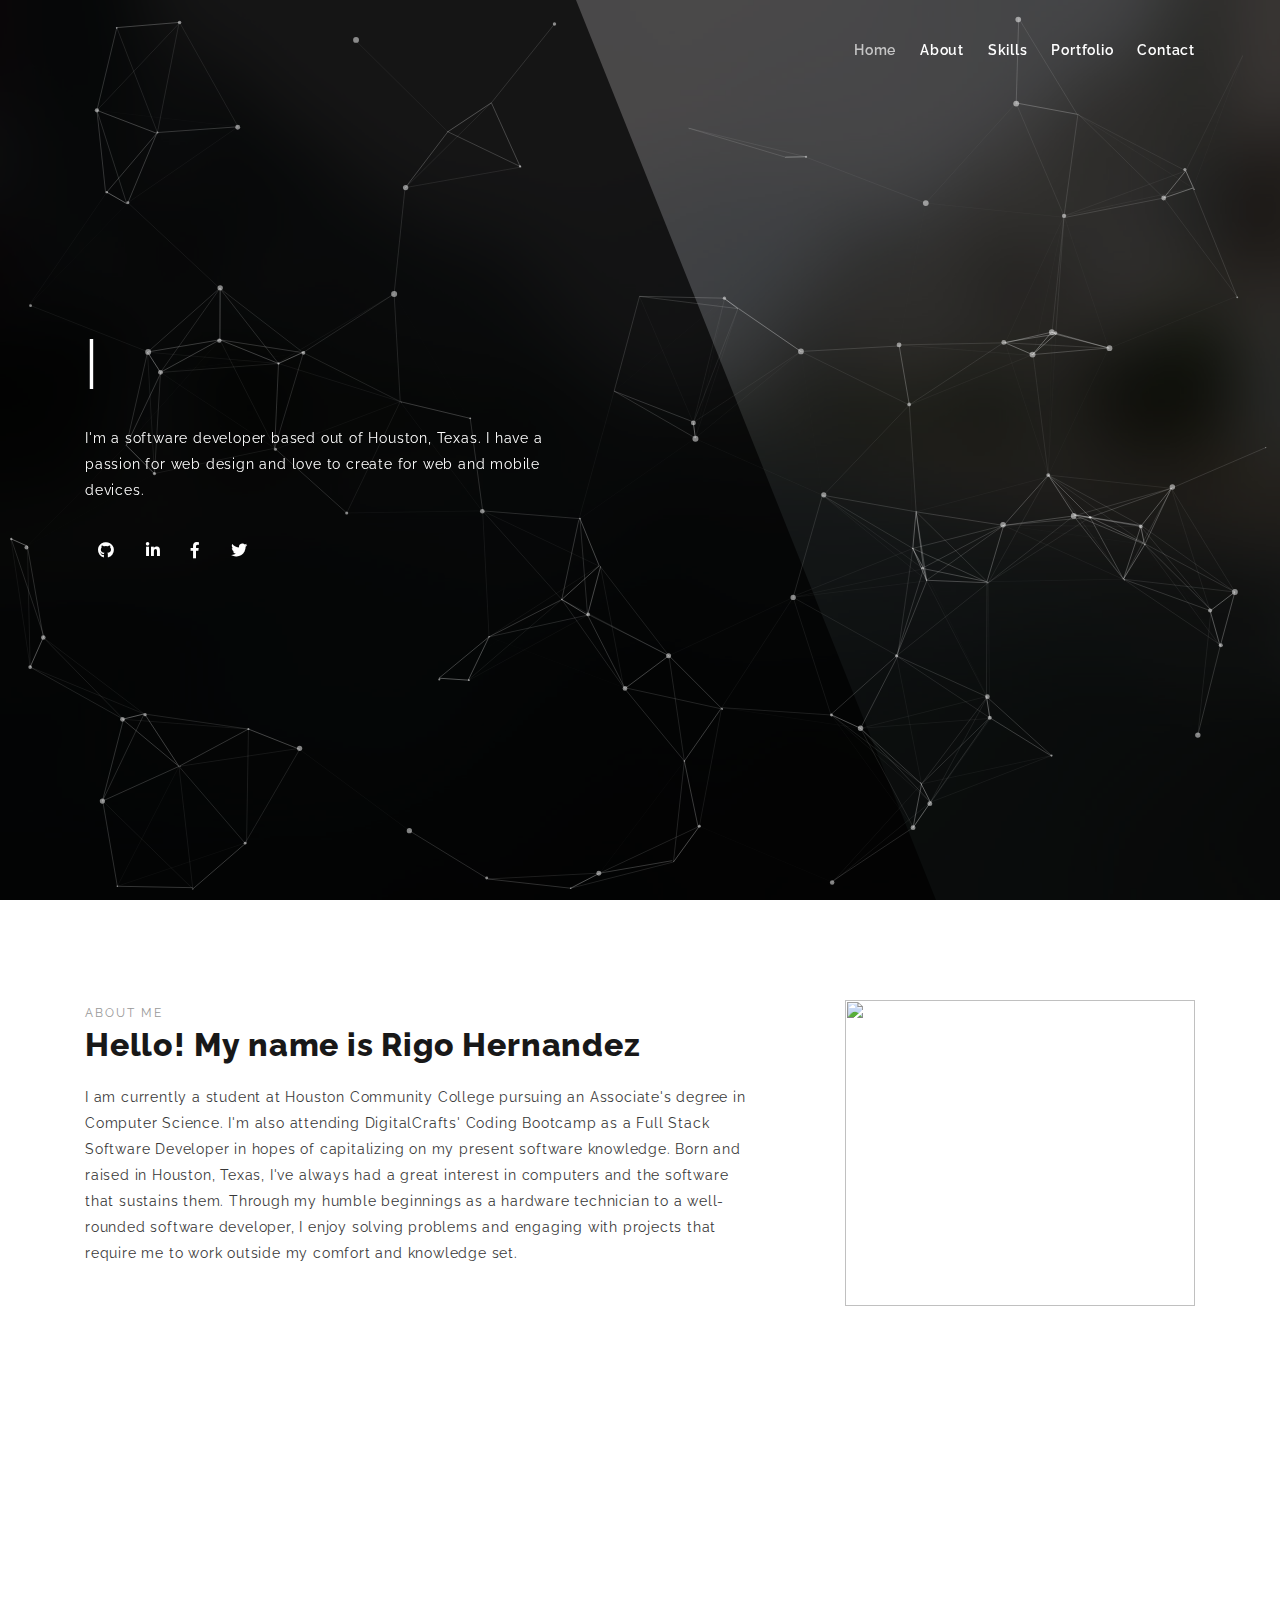
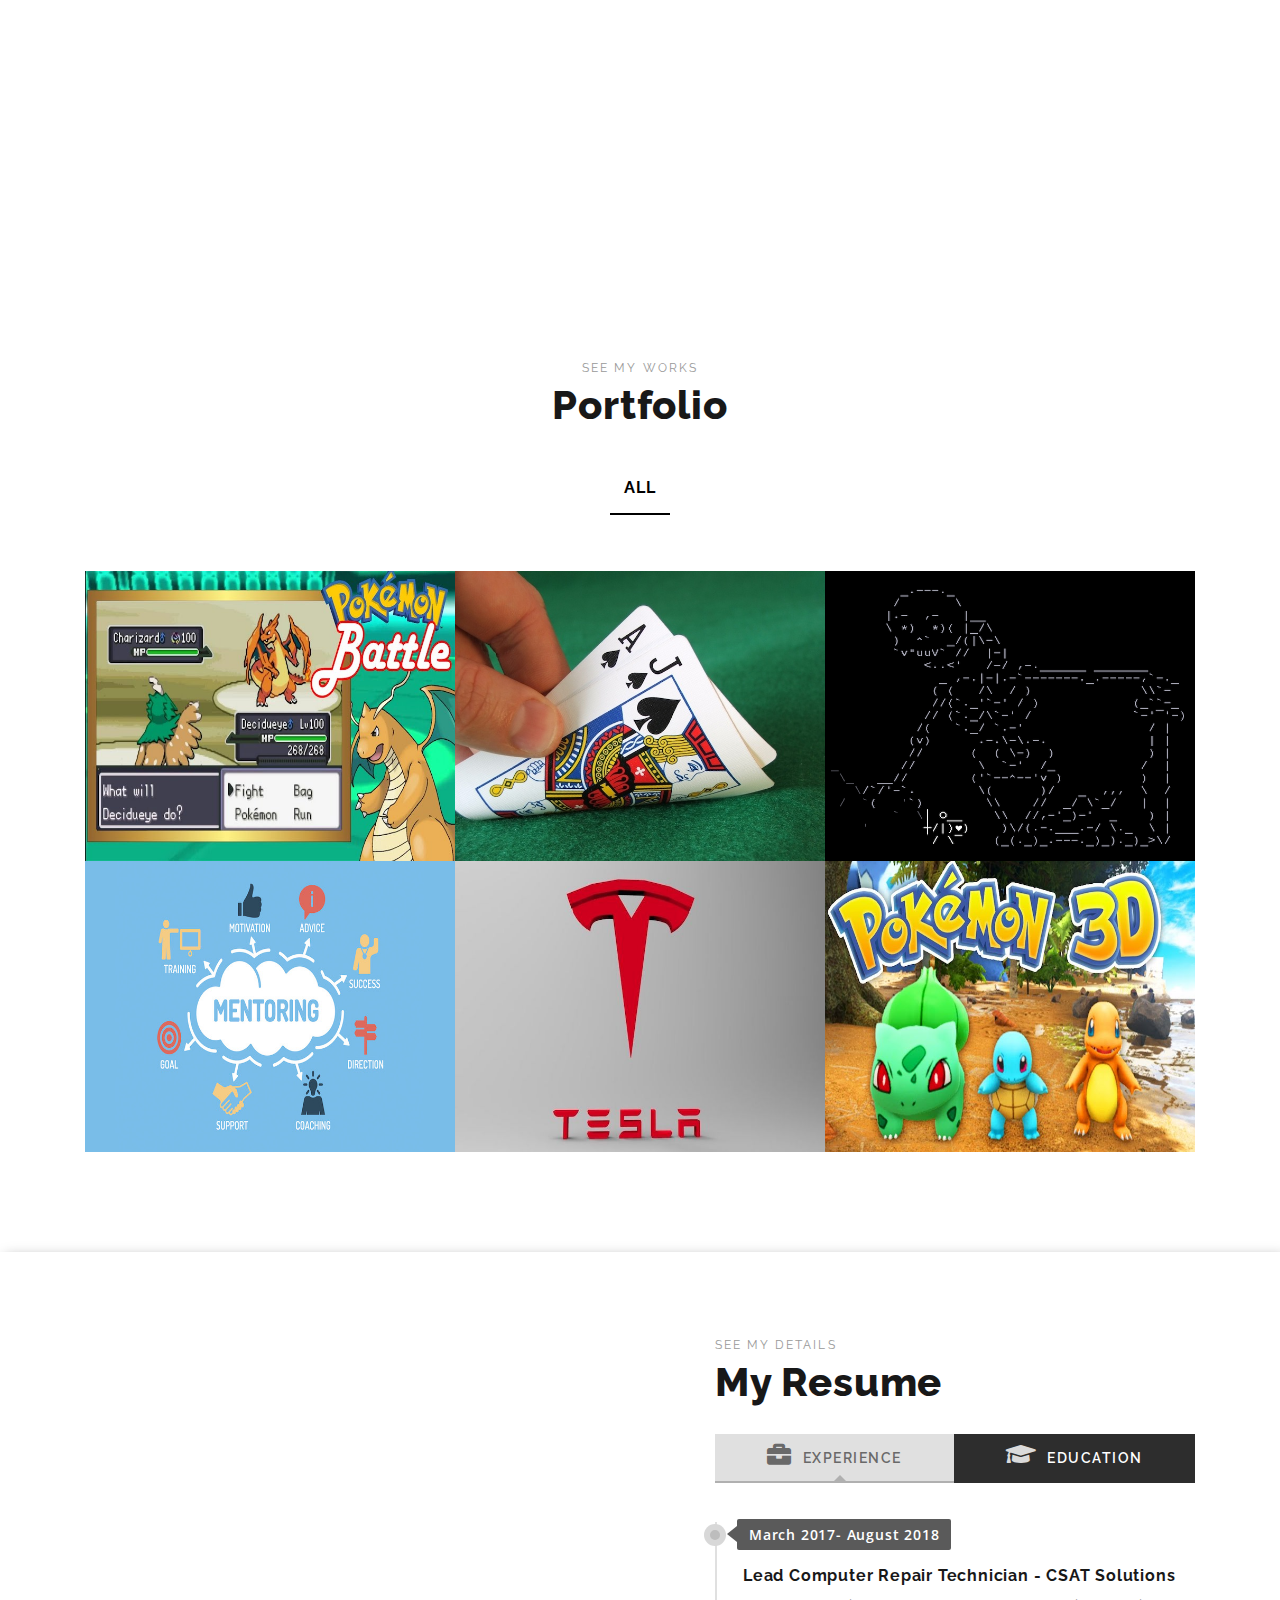
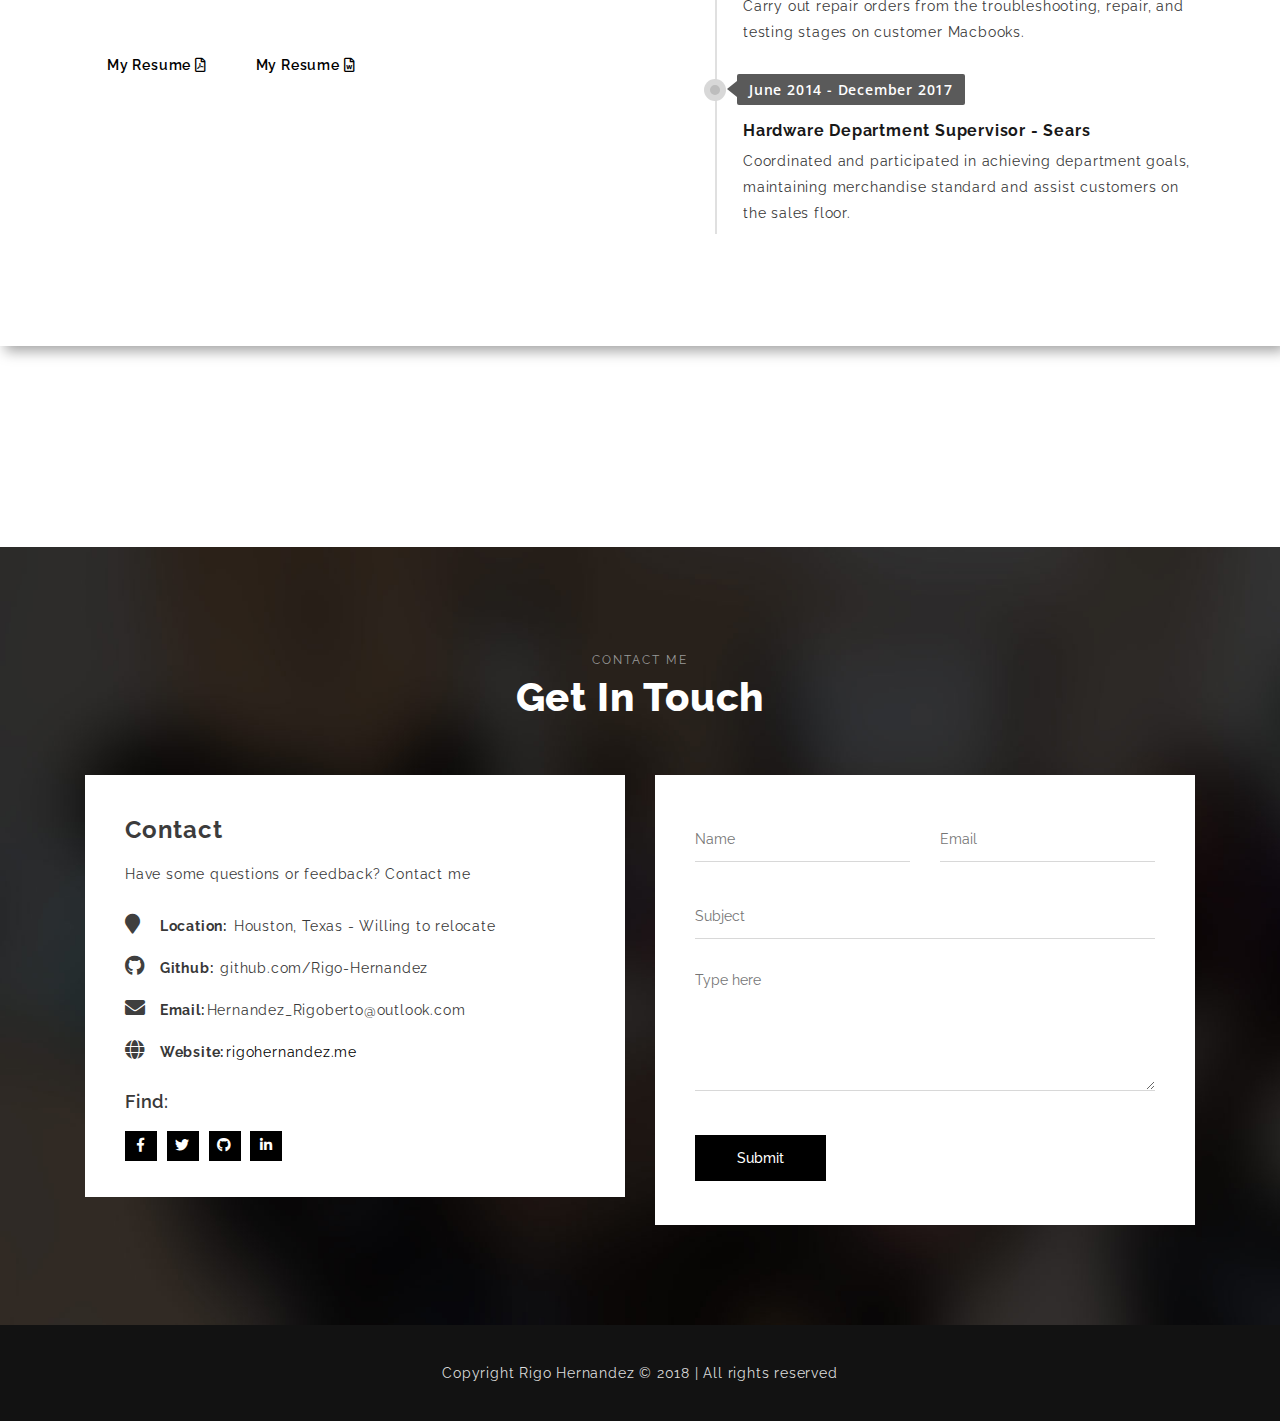
==== commit 08015ff3: "Updated Resume Files" ====
--- a/Portfolio/index.html
+++ b/Portfolio/index.html
@@ -432,8 +432,8 @@
                                     <div class="detail-table-cell">
                                         <h4>Need a copy?</h4>
                                         <p>Below you can download a copy of my resume, I have attached a PDF and Word version for your convenience. </p>
-                                        <a href="/Portfolio/FInal Resume/Hernandez, Rigo Updated.pdf" download="Rigo Resume PDF" class="btn-style3 resume-btn">My Resume  <i class="far fa-file-pdf"></i></a>
-                                        <a href="/Portfolio/FInal Resume/Hernandez, Rigo Updated.docx" download="Rigo Resume Word" class="btn-style3 resume-btn">My Resume  <i class="far fa-file-word"></i></a>
+                                        <a href="/Hernandez, Rigo - Resume2019.pdf" target="_blank"  class="btn-style3 resume-btn">My Resume  <i class="far fa-file-pdf"></i></a>
+                                        <a href="/Hernandez, Rigo - Resume2019.docx" target="_blank"  class="btn-style3 resume-btn">My Resume  <i class="far fa-file-word"></i></a>
                                     </div>
                                 </div>
                             </div>
